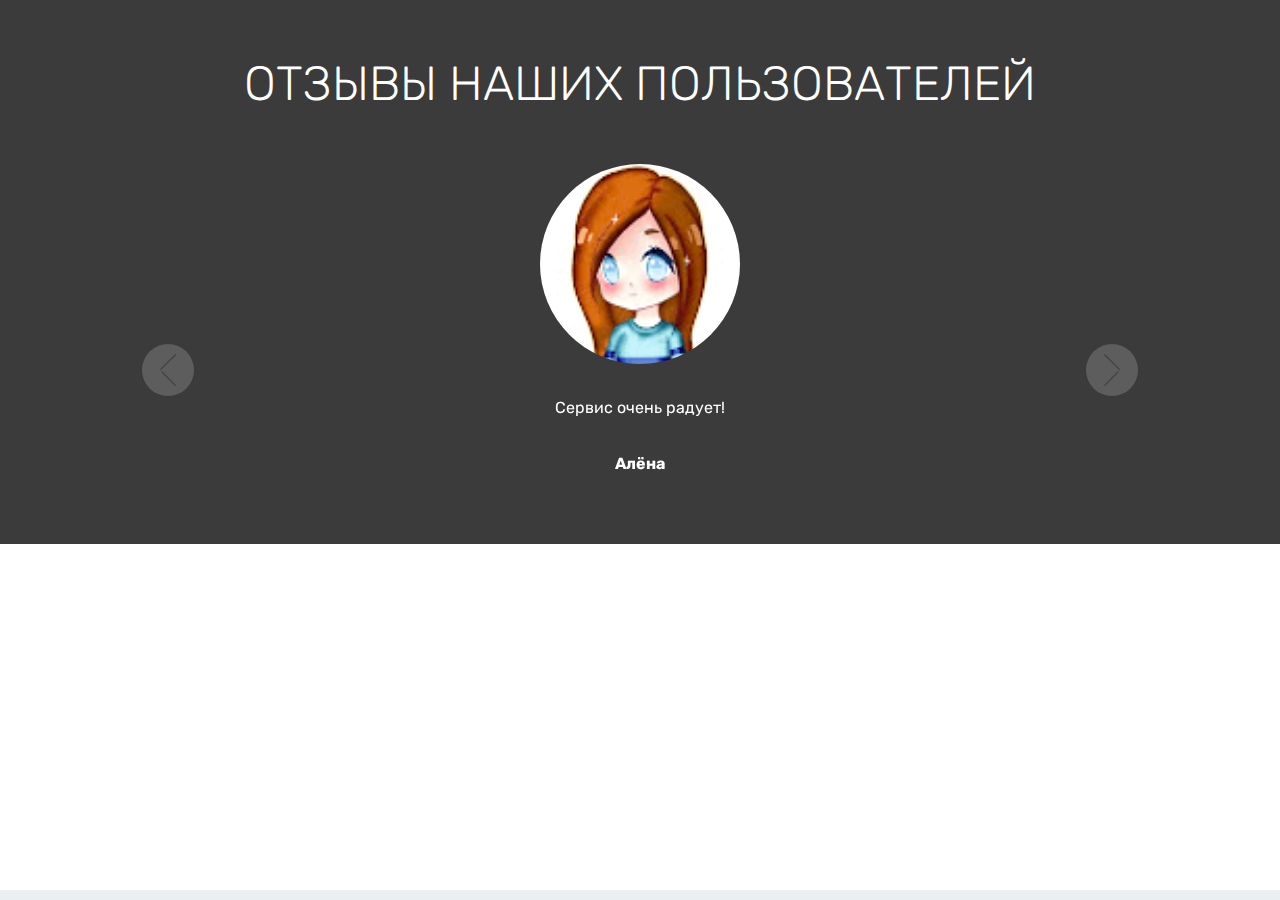
==== Отзывы.html @ a980a4d6 "create github pages" ====
<!DOCTYPE html>
<html  >
<head>
  <!-- Site made with Mobirise Website Builder v4.12.3, https://mobirise.com -->
  <meta charset="UTF-8">
  <meta http-equiv="X-UA-Compatible" content="IE=edge">
  <meta name="generator" content="Mobirise v4.12.3, mobirise.com">
  <meta name="viewport" content="width=device-width, initial-scale=1, minimum-scale=1">
  <link rel="shortcut icon" href="assets/images/icon-128x128.png" type="image/x-icon">
  <meta name="description" content="Отзывы пользоателей">
  
  
  <title>Отзывы</title>
  <link rel="stylesheet" href="assets/web/assets/mobirise-icons/mobirise-icons.css">
  <link rel="stylesheet" href="assets/bootstrap/css/bootstrap.min.css">
  <link rel="stylesheet" href="assets/bootstrap/css/bootstrap-grid.min.css">
  <link rel="stylesheet" href="assets/bootstrap/css/bootstrap-reboot.min.css">
  <link rel="stylesheet" href="assets/tether/tether.min.css">
  <link rel="stylesheet" href="assets/theme/css/style.css">
  <link rel="preload" as="style" href="assets/mobirise/css/mbr-additional.css"><link rel="stylesheet" href="assets/mobirise/css/mbr-additional.css" type="text/css">
  
  
  
</head>
<body>
  <section class="carousel slide testimonials-slider cid-rTpeaMP4DJ" data-interval="false" id="testimonials-slider1-17">
    
    

    

    <div class="container text-center">
        <h2 class="pb-5 mbr-fonts-style display-2">
            ОТЗЫВЫ НАШИХ ПОЛЬЗОВАТЕЛЕЙ
        </h2>

        <div class="carousel slide" role="listbox" data-pause="true" data-keyboard="false" data-ride="false" data-interval="false">
            <div class="carousel-inner">
                
                
            <div class="carousel-item">
                    <div class="user col-md-8">
                        <div class="user_image">
                            <img src="assets/images/162c9bdcbf5909aceab1826a2063d6aa-96x96.png" alt="" title="">
                        </div>
                        <div class="user_text pb-3">
                            <p class="mbr-fonts-style display-7">
                                Сервис очень радует!
                            </p>
                        </div>
                        <div class="user_name mbr-bold pb-2 mbr-fonts-style display-7">Алёна</div>
                        <div class="user_desk mbr-light mbr-fonts-style display-7"></div>
                    </div>
                </div><div class="carousel-item">
                    <div class="user col-md-8">
                        <div class="user_image">
                            <img src="assets/images/938ab080d820fa6211b5e390324292cd-128x128.png" alt="" title="">
                        </div>
                        <div class="user_text pb-3">
                            <p class="mbr-fonts-style display-7">Ну нормально</p>
                        </div>
                        <div class="user_name mbr-bold pb-2 mbr-fonts-style display-7">Билл Санс</div>
                        <div class="user_desk mbr-light mbr-fonts-style display-7"></div>
                    </div>
                </div></div>

            <div class="carousel-controls">
                <a class="carousel-control-prev" role="button" data-slide="prev">
                  <span aria-hidden="true" class="mbri-arrow-prev mbr-iconfont"></span>
                  <span class="sr-only">Назад</span>
                </a>
                
                <a class="carousel-control-next" role="button" data-slide="next">
                  <span aria-hidden="true" class="mbri-arrow-next mbr-iconfont"></span>
                  <span class="sr-only">Вперед</span>
                </a>
            </div>
        </div>
    </div>
</section>


  <section class="engine"><a href="https://mobirise.info/a">online web builder</a></section><script src="assets/web/assets/jquery/jquery.min.js"></script>
  <script src="assets/popper/popper.min.js"></script>
  <script src="assets/bootstrap/js/bootstrap.min.js"></script>
  <script src="assets/web/assets/cookies-alert-plugin/cookies-alert-core.js"></script>
  <script src="assets/web/assets/cookies-alert-plugin/cookies-alert-script.js"></script>
  <script src="assets/tether/tether.min.js"></script>
  <script src="assets/smoothscroll/smooth-scroll.js"></script>
  <script src="assets/bootstrapcarouselswipe/bootstrap-carousel-swipe.js"></script>
  <script src="assets/mbr-testimonials-slider/mbr-testimonials-slider.js"></script>
  <script src="assets/theme/js/script.js"></script>
  
  
<input name="cookieData" type="hidden" data-cookie-customDialogSelector='null' data-cookie-colorText='#424a4d' data-cookie-colorBg='rgba(234, 239, 241, 0.99)' data-cookie-textButton='Принять' data-cookie-colorButton='' data-cookie-colorLink='#424a4d' data-cookie-underlineLink='true' data-cookie-text="Мы используем куки файлы. Вот политика конфедерации <a href='privacy.html'>cookie policy</a>.">
  </body>
</html>
---- assets/web/assets/mobirise-icons/mobirise-icons.css ----
@font-face {
  font-family: 'MobiriseIcons';
  src:  url('mobirise-icons.eot?spat4u');
  src:  url('mobirise-icons.eot?spat4u#iefix') format('embedded-opentype'),
    url('mobirise-icons.ttf?spat4u') format('truetype'),
    url('mobirise-icons.woff?spat4u') format('woff'),
    url('mobirise-icons.svg?spat4u#MobiriseIcons') format('svg');
  font-weight: normal;
  font-style: normal;
  font-display: swap;
}

[class^="mbri-"], [class*=" mbri-"] {
  /* use !important to prevent issues with browser extensions that change fonts */
  font-family: MobiriseIcons !important;
  speak: none;
  font-style: normal;
  font-weight: normal;
  font-variant: normal;
  text-transform: none;
  line-height: 1;

  /* Better Font Rendering =========== */
  -webkit-font-smoothing: antialiased;
  -moz-osx-font-smoothing: grayscale;
}

.mbri-add-submenu:before {
  content: "\e900";
}
.mbri-alert:before {
  content: "\e901";
}
.mbri-align-center:before {
  content: "\e902";
}
.mbri-align-justify:before {
  content: "\e903";
}
.mbri-align-left:before {
  content: "\e904";
}
.mbri-align-right:before {
  content: "\e905";
}
.mbri-android:before {
  content: "\e906";
}
.mbri-apple:before {
  content: "\e907";
}
.mbri-arrow-down:before {
  content: "\e908";
}
.mbri-arrow-next:before {
  content: "\e909";
}
.mbri-arrow-prev:before {
  content: "\e90a";
}
.mbri-arrow-up:before {
  content: "\e90b";
}
.mbri-bold:before {
  content: "\e90c";
}
.mbri-bookmark:before {
  content: "\e90d";
}
.mbri-bootstrap:before {
  content: "\e90e";
}
.mbri-briefcase:before {
  content: "\e90f";
}
.mbri-browse:before {
  content: "\e910";
}
.mbri-bulleted-list:before {
  content: "\e911";
}
.mbri-calendar:before {
  content: "\e912";
}
.mbri-camera:before {
  content: "\e913";
}
.mbri-cart-add:before {
  content: "\e914";
}
.mbri-cart-full:before {
  content: "\e915";
}
.mbri-cash:before {
  content: "\e916";
}
.mbri-change-style:before {
  content: "\e917";
}
.mbri-chat:before {
  content: "\e918";
}
.mbri-clock:before {
  content: "\e919";
}
.mbri-close:before {
  content: "\e91a";
}
.mbri-cloud:before {
  content: "\e91b";
}
.mbri-code:before {
  content: "\e91c";
}
.mbri-contact-form:before {
  content: "\e91d";
}
.mbri-credit-card:before {
  content: "\e91e";
}
.mbri-cursor-click:before {
  content: "\e91f";
}
.mbri-cust-feedback:before {
  content: "\e920";
}
.mbri-database:before {
  content: "\e921";
}
.mbri-delivery:before {
  content: "\e922";
}
.mbri-desktop:before {
  content: "\e923";
}
.mbri-devices:before {
  content: "\e924";
}
.mbri-down:before {
  content: "\e925";
}
.mbri-download:before {
  content: "\e989";
}
.mbri-drag-n-drop:before {
  content: "\e927";
}
.mbri-drag-n-drop2:before {
  content: "\e928";
}
.mbri-edit:before {
  content: "\e929";
}
.mbri-edit2:before {
  content: "\e92a";
}
.mbri-error:before {
  content: "\e92b";
}
.mbri-extension:before {
  content: "\e92c";
}
.mbri-features:before {
  content: "\e92d";
}
.mbri-file:before {
  content: "\e92e";
}
.mbri-flag:before {
  content: "\e92f";
}
.mbri-folder:before {
  content: "\e930";
}
.mbri-gift:before {
  content: "\e931";
}
.mbri-github:before {
  content: "\e932";
}
.mbri-globe:before {
  content: "\e933";
}
.mbri-globe-2:before {
  content: "\e934";
}
.mbri-growing-chart:before {
  content: "\e935";
}
.mbri-hearth:before {
  content: "\e936";
}
.mbri-help:before {
  content: "\e937";
}
.mbri-home:before {
  content: "\e938";
}
.mbri-hot-cup:before {
  content: "\e939";
}
.mbri-idea:before {
  content: "\e93a";
}
.mbri-image-gallery:before {
  content: "\e93b";
}
.mbri-image-slider:before {
  content: "\e93c";
}
.mbri-info:before {
  content: "\e93d";
}
.mbri-italic:before {
  content: "\e93e";
}
.mbri-key:before {
  content: "\e93f";
}
.mbri-laptop:before {
  content: "\e940";
}
.mbri-layers:before {
  content: "\e941";
}
.mbri-left-right:before {
  content: "\e942";
}
.mbri-left:before {
  content: "\e943";
}
.mbri-letter:before {
  content: "\e944";
}
.mbri-like:before {
  content: "\e945";
}
.mbri-link:before {
  content: "\e946";
}
.mbri-lock:before {
  content: "\e947";
}
.mbri-login:before {
  content: "\e948";
}
.mbri-logout:before {
  content: "\e949";
}
.mbri-magic-stick:before {
  content: "\e94a";
}
.mbri-map-pin:before {
  content: "\e94b";
}
.mbri-menu:before {
  content: "\e94c";
}
.mbri-mobile:before {
  content: "\e94d";
}
.mbri-mobile2:before {
  content: "\e94e";
}
.mbri-mobirise:before {
  content: "\e94f";
}
.mbri-more-horizontal:before {
  content: "\e950";
}
.mbri-more-vertical:before {
  content: "\e951";
}
.mbri-music:before {
  content: "\e952";
}
.mbri-new-file:before {
  content: "\e953";
}
.mbri-numbered-list:before {
  content: "\e954";
}
.mbri-opened-folder:before {
  content: "\e955";
}
.mbri-pages:before {
  content: "\e956";
}
.mbri-paper-plane:before {
  content: "\e957";
}
.mbri-paperclip:before {
  content: "\e958";
}
.mbri-photo:before {
  content: "\e959";
}
.mbri-photos:before {
  content: "\e95a";
}
.mbri-pin:before {
  content: "\e95b";
}
.mbri-play:before {
  content: "\e95c";
}
.mbri-plus:before {
  content: "\e95d";
}
.mbri-preview:before {
  content: "\e95e";
}
.mbri-print:before {
  content: "\e95f";
}
.mbri-protect:before {
  content: "\e960";
}
.mbri-question:before {
  content: "\e961";
}
.mbri-quote-left:before {
  content: "\e962";
}
.mbri-quote-right:before {
  content: "\e963";
}
.mbri-refresh:before {
  content: "\e964";
}
.mbri-responsive:before {
  content: "\e965";
}
.mbri-right:before {
  content: "\e966";
}
.mbri-rocket:before {
  content: "\e967";
}
.mbri-sad-face:before {
  content: "\e968";
}
.mbri-sale:before {
  content: "\e969";
}
.mbri-save:before {
  content: "\e96a";
}
.mbri-search:before {
  content: "\e96b";
}
.mbri-setting:before {
  content: "\e96c";
}
.mbri-setting2:before {
  content: "\e96d";
}
.mbri-setting3:before {
  content: "\e96e";
}
.mbri-share:before {
  content: "\e96f";
}
.mbri-shopping-bag:before {
  content: "\e970";
}
.mbri-shopping-basket:before {
  content: "\e971";
}
.mbri-shopping-cart:before {
  content: "\e972";
}
.mbri-sites:before {
  content: "\e973";
}
.mbri-smile-face:before {
  content: "\e974";
}
.mbri-speed:before {
  content: "\e975";
}
.mbri-star:before {
  content: "\e976";
}
.mbri-success:before {
  content: "\e977";
}
.mbri-sun:before {
  content: "\e978";
}
.mbri-sun2:before {
  content: "\e979";
}
.mbri-tablet:before {
  content: "\e97a";
}
.mbri-tablet-vertical:before {
  content: "\e97b";
}
.mbri-target:before {
  content: "\e97c";
}
.mbri-timer:before {
  content: "\e97d";
}
.mbri-to-ftp:before {
  content: "\e97e";
}
.mbri-to-local-drive:before {
  content: "\e97f";
}
.mbri-touch-swipe:before {
  content: "\e980";
}
.mbri-touch:before {
  content: "\e981";
}
.mbri-trash:before {
  content: "\e982";
}
.mbri-underline:before {
  content: "\e983";
}
.mbri-unlink:before {
  content: "\e984";
}
.mbri-unlock:before {
  content: "\e985";
}
.mbri-up-down:before {
  content: "\e986";
}
.mbri-up:before {
  content: "\e987";
}
.mbri-update:before {
  content: "\e988";
}
.mbri-upload:before {
 content: "\e926"; 
}
.mbri-user:before {
  content: "\e98a";
}
.mbri-user2:before {
  content: "\e98b";
}
.mbri-users:before {
  content: "\e98c";
}
.mbri-video:before {
  content: "\e98d";
}
.mbri-video-play:before {
  content: "\e98e";
}
.mbri-watch:before {
  content: "\e98f";
}
.mbri-website-theme:before {
  content: "\e990";
}
.mbri-wifi:before {
  content: "\e991";
}
.mbri-windows:before {
  content: "\e992";
}
.mbri-zoom-out:before {
  content: "\e993";
}
.mbri-redo:before {
  content: "\e994";
}
.mbri-undo:before {
  content: "\e995";
}
---- assets/theme/css/style.css ----
@charset "UTF-8";
/*!
 * Mobirise v4 theme (https://mobirise.com/)
 * Copyright 2017 Mobirise
 */
section {
  background-color: #eeeeee;
}

body {
  font-style: normal;
  line-height: 1.5;
}

section,
.container,
.container-fluid {
  position: relative;
  word-wrap: break-word;
}

a.mbr-iconfont:hover {
  text-decoration: none;
}

.article .lead p,
.article .lead ul,
.article .lead ol,
.article .lead pre,
.article .lead blockquote {
  margin-bottom: 0;
}

ul,
ol,
pre,
blockquote {
  margin-bottom: 2.3125rem;
}

pre {
  background: #f4f4f4;
  padding: 10px 24px;
  white-space: pre-wrap;
}

.inactive {
  -webkit-user-select: none;
  -moz-user-select: none;
  -ms-user-select: none;
  user-select: none;
  pointer-events: none;
  -webkit-user-drag: none;
  user-drag: none;
}

.mbr-section__comments .row {
  justify-content: center;
  -webkit-justify-content: center;
}

a {
  font-style: normal;
  font-weight: 400;
  cursor: pointer;
}
a, a:hover {
  text-decoration: none;
}

figure {
  margin-bottom: 0;
}

body {
  color: #232323;
}

h1,
h2,
h3,
h4,
h5,
h6,
.h1,
.h2,
.h3,
.h4,
.h5,
.h6,
.display-1,
.display-2,
.display-3,
.display-4 {
  line-height: 1;
  word-break: break-word;
  word-wrap: break-word;
}

.mbr-section-title {
  font-style: normal;
  line-height: 1.2;
}

.mbr-section-subtitle {
  line-height: 1.3;
}

.mbr-text {
  font-style: normal;
  line-height: 1.6;
}

b,
strong {
  font-weight: bold;
}

blockquote {
  padding: 10px 0 10px 20px;
  position: relative;
  border-left: 2px solid;
  border-color: #ff3366;
}

input:-webkit-autofill, input:-webkit-autofill:hover, input:-webkit-autofill:focus, input:-webkit-autofill:active {
  transition-delay: 9999s;
  transition-property: background-color, color;
}

textarea[type=hidden] {
  display: none;
}

body {
  position: relative;
}

section {
  background-position: 50% 50%;
  background-repeat: no-repeat;
  background-size: cover;
}
section .mbr-background-video,
section .mbr-background-video-preview {
  position: absolute;
  bottom: 0;
  left: 0;
  right: 0;
  top: 0;
}

.hidden {
  visibility: hidden;
}

.mbr-z-index20 {
  z-index: 20;
}

/*! Base colors */
.mbr-white {
  color: #ffffff;
}

.mbr-black {
  color: #000000;
}

.mbr-bg-white {
  background-color: #ffffff;
}

.mbr-bg-black {
  background-color: #000000;
}

/*! Text-aligns */
.align-left {
  text-align: left;
}

.align-center {
  text-align: center;
}

.align-right {
  text-align: right;
}

@media (max-width: 767px) {
  .align-left,
.align-center,
.align-right,
.mbr-section-btn,
.mbr-section-title {
    text-align: center;
  }
}
/*! Font-weight  */
.mbr-light {
  font-weight: 300;
}

.mbr-regular {
  font-weight: 400;
}

.mbr-semibold {
  font-weight: 500;
}

.mbr-bold {
  font-weight: 700;
}

/*! Media  */
.media-size-item {
  -webkit-flex: 1 1 auto;
  -moz-flex: 1 1 auto;
  -ms-flex: 1 1 auto;
  -o-flex: 1 1 auto;
  flex: 1 1 auto;
}

.media-content {
  -webkit-flex-basis: 100%;
  flex-basis: 100%;
}

.media-container-row {
  display: -ms-flexbox;
  display: -webkit-flex;
  display: flex;
  -webkit-flex-direction: row;
  -ms-flex-direction: row;
  flex-direction: row;
  -webkit-flex-wrap: wrap;
  -ms-flex-wrap: wrap;
  flex-wrap: wrap;
  -webkit-justify-content: center;
  -ms-flex-pack: center;
  justify-content: center;
  -webkit-align-content: center;
  -ms-flex-line-pack: center;
  align-content: center;
  -webkit-align-items: start;
  -ms-flex-align: start;
  align-items: start;
}
.media-container-row .media-size-item {
  width: 400px;
}

.media-container-column {
  display: -ms-flexbox;
  display: -webkit-flex;
  display: flex;
  -webkit-flex-direction: column;
  -ms-flex-direction: column;
  flex-direction: column;
  -webkit-flex-wrap: wrap;
  -ms-flex-wrap: wrap;
  flex-wrap: wrap;
  -webkit-justify-content: center;
  -ms-flex-pack: center;
  justify-content: center;
  -webkit-align-content: center;
  -ms-flex-line-pack: center;
  align-content: center;
  -webkit-align-items: stretch;
  -ms-flex-align: stretch;
  align-items: stretch;
}
.media-container-column > * {
  width: 100%;
}

@media (min-width: 992px) {
  .media-container-row {
    -webkit-flex-wrap: nowrap;
    -ms-flex-wrap: nowrap;
    flex-wrap: nowrap;
  }
}
figure {
  overflow: hidden;
}

figure[mbr-media-size] {
  transition: width 0.1s;
}

.mbr-figure img,
.mbr-figure iframe {
  display: block;
  width: 100%;
}

.card {
  background-color: transparent;
  border: none;
}

.card-box {
  width: 100%;
}

.card-img {
  text-align: center;
  flex-shrink: 0;
  -webkit-flex-shrink: 0;
}

.media {
  max-width: 100%;
  margin: 0 auto;
}

.mbr-figure {
  -ms-flex-item-align: center;
  -ms-grid-row-align: center;
  -webkit-align-self: center;
  align-self: center;
}

.media-container > div {
  max-width: 100%;
}

.mbr-figure img,
.card-img img {
  width: 100%;
}

@media (max-width: 991px) {
  .media-size-item {
    width: auto !important;
  }

  .media {
    width: auto;
  }

  .mbr-figure {
    width: 100% !important;
  }
}
/*! Buttons */
.btn {
  font-weight: 500;
  border-width: 2px;
  font-style: normal;
  letter-spacing: 1px;
  margin: 0.4rem 0.8rem;
  white-space: normal;
  -webkit-transition: all 0.3s ease-in-out;
  -moz-transition: all 0.3s ease-in-out;
  transition: all 0.3s ease-in-out;
  display: inline-flex;
  align-items: center;
  justify-content: center;
  word-break: break-word;
  -webkit-align-items: center;
  -webkit-justify-content: center;
  display: -webkit-inline-flex;
}

.btn-sm {
  font-weight: 500;
  letter-spacing: 1px;
  -webkit-transition: all 0.3s ease-in-out;
  -moz-transition: all 0.3s ease-in-out;
  transition: all 0.3s ease-in-out;
}

.btn-md {
  font-weight: 500;
  letter-spacing: 1px;
  margin: 0.4rem 0.8rem !important;
  -webkit-transition: all 0.3s ease-in-out;
  -moz-transition: all 0.3s ease-in-out;
  transition: all 0.3s ease-in-out;
}

.btn-lg {
  font-weight: 500;
  letter-spacing: 1px;
  margin: 0.4rem 0.8rem !important;
  -webkit-transition: all 0.3s ease-in-out;
  -moz-transition: all 0.3s ease-in-out;
  transition: all 0.3s ease-in-out;
}

.mbr-section-btn {
  margin-left: -0.25rem;
  margin-right: -0.25rem;
  font-size: 0;
}

nav .mbr-section-btn {
  margin-left: 0rem;
  margin-right: 0rem;
}

.btn-form {
  border-radius: 0;
}
.btn-form:hover {
  cursor: pointer;
}

/*! Btn icon margin */
.btn .mbr-iconfont,
.btn.btn-sm .mbr-iconfont {
  cursor: pointer;
  margin-right: 0.5rem;
}

.btn.btn-md .mbr-iconfont,
.btn.btn-md .mbr-iconfont {
  margin-right: 0.8rem;
}

.mbr-regular {
  font-weight: 400;
}

.mbr-semibold {
  font-weight: 500;
}

.mbr-bold {
  font-weight: 700;
}

[type=submit] {
  -webkit-appearance: none;
}

/*! Full-screen */
.mbr-fullscreen .mbr-overlay {
  min-height: 100vh;
}

.mbr-fullscreen {
  display: flex;
  display: -webkit-flex;
  display: -moz-flex;
  display: -ms-flex;
  display: -o-flex;
  align-items: center;
  -webkit-align-items: center;
  min-height: 100vh;
  padding-top: 3rem;
  padding-bottom: 3rem;
}

/*! Map */
.map {
  height: 25rem;
  position: relative;
}
.map iframe {
  width: 100%;
  height: 100%;
}

.mbr-overlay {
  background-color: #000;
  bottom: 0;
  left: 0;
  opacity: 0.5;
  position: absolute;
  right: 0;
  top: 0;
  z-index: 0;
  pointer-events: none;
}

/* Form */
blockquote {
  font-style: italic;
  padding: 10px 0 10px 20px;
  font-size: 1.09rem;
  position: relative;
  border-width: 3px;
}

.form-control {
  background-color: #f5f5f5;
  box-shadow: none;
  color: #565656;
  line-height: 1.43;
  min-height: 3.5em;
  padding: 1.07em 0.5em;
}
.form-control, .form-control:focus {
  border: 1px solid #e8e8e8;
}
.form-active .form-control:invalid {
  border-color: red;
}

.form-control-label {
  position: relative;
  cursor: pointer;
  margin-bottom: 0.357em;
  padding: 0;
}

.alert {
  color: #ffffff;
  border-radius: 0;
  border: 0;
  font-size: 0.875rem;
  line-height: 1.5;
  margin-bottom: 1.875rem;
  padding: 1.25rem;
  position: relative;
}
.alert.alert-form::after {
  background-color: inherit;
  bottom: -7px;
  content: "";
  display: block;
  height: 14px;
  left: 50%;
  margin-left: -7px;
  position: absolute;
  transform: rotate(45deg);
  width: 14px;
  -webkit-transform: rotate(45deg);
}

.form-asterisk {
  font-family: initial;
  position: absolute;
  top: -2px;
  font-weight: normal;
}

/*! Scroll to top arrow */
#scrollToTop a i:before {
  content: "";
  position: absolute;
  height: 40%;
  top: 25%;
  background: #fff;
  width: 2px;
  left: calc(50% - 1px);
}
#scrollToTop a i:after {
  content: "";
  position: absolute;
  display: block;
  border-top: 2px solid #fff;
  border-right: 2px solid #fff;
  width: 40%;
  height: 40%;
  left: 30%;
  bottom: 30%;
  transform: rotate(135deg);
  -webkit-transform: rotate(135deg);
}

.mbr-arrow-up {
  bottom: 25px;
  right: 90px;
  position: fixed;
  text-align: right;
  z-index: 5000;
  color: #ffffff;
  font-size: 32px;
  transform: rotate(180deg);
  -webkit-transform: rotate(180deg);
}

.mbr-arrow-up a {
  background: rgba(0, 0, 0, 0.2);
  border-radius: 3px;
  color: #fff;
  display: inline-block;
  height: 60px;
  width: 60px;
  outline-style: none !important;
  position: relative;
  text-decoration: none;
  transition: all 0.3s ease-in-out;
  cursor: pointer;
  text-align: center;
}
.mbr-arrow-up a:hover {
  background-color: rgba(0, 0, 0, 0.4);
}
.mbr-arrow-up a i {
  line-height: 60px;
}

.mbr-arrow-up-icon {
  display: block;
  color: #fff;
}

.mbr-arrow-up-icon::before {
  content: "›";
  display: inline-block;
  font-family: serif;
  font-size: 32px;
  line-height: 1;
  font-style: normal;
  position: relative;
  top: 6px;
  left: -4px;
  -webkit-transform: rotate(-90deg);
  transform: rotate(-90deg);
}

/*! Arrow Down */
.mbr-arrow {
  position: absolute;
  bottom: 45px;
  left: 50%;
  width: 60px;
  height: 60px;
  cursor: pointer;
  background-color: rgba(80, 80, 80, 0.5);
  border-radius: 50%;
  -webkit-transform: translateX(-50%);
  transform: translateX(-50%);
}
.mbr-arrow > a {
  display: inline-block;
  text-decoration: none;
  outline-style: none;
  -webkit-animation: arrowdown 1.7s ease-in-out infinite;
  animation: arrowdown 1.7s ease-in-out infinite;
}
.mbr-arrow > a > i {
  position: absolute;
  top: -2px;
  left: 15px;
  font-size: 2rem;
}

@keyframes arrowdown {
  0% {
    transform: translateY(0px);
    -webkit-transform: translateY(0px);
  }
  50% {
    transform: translateY(-5px);
    -webkit-transform: translateY(-5px);
  }
  100% {
    transform: translateY(0px);
    -webkit-transform: translateY(0px);
  }
}
@-webkit-keyframes arrowdown {
  0% {
    transform: translateY(0px);
    -webkit-transform: translateY(0px);
  }
  50% {
    transform: translateY(-5px);
    -webkit-transform: translateY(-5px);
  }
  100% {
    transform: translateY(0px);
    -webkit-transform: translateY(0px);
  }
}
@media (max-width: 500px) {
  .mbr-arrow-up {
    left: 50%;
    right: auto;
    transform: translateX(-50%) rotate(180deg);
    -webkit-transform: translateX(-50%) rotate(180deg);
  }
}
/*Gradients animation*/
@keyframes gradient-animation {
  from {
    background-position: 0% 100%;
    animation-timing-function: ease-in-out;
  }
  to {
    background-position: 100% 0%;
    animation-timing-function: ease-in-out;
  }
}
@-webkit-keyframes gradient-animation {
  from {
    background-position: 0% 100%;
    animation-timing-function: ease-in-out;
  }
  to {
    background-position: 100% 0%;
    animation-timing-function: ease-in-out;
  }
}
.bg-gradient {
  background-size: 200% 200%;
  animation: gradient-animation 5s infinite alternate;
  -webkit-animation: gradient-animation 5s infinite alternate;
}

.menu .navbar-brand {
  display: -webkit-flex;
}
.menu .navbar-brand span {
  display: flex;
  display: -webkit-flex;
}
.menu .navbar-brand .navbar-caption-wrap {
  display: -webkit-flex;
}
.menu .navbar-brand .navbar-logo img {
  display: -webkit-flex;
}
@media (min-width: 768px) and (max-width: 1023px) {
  .menu .navbar-toggleable-sm .navbar-nav {
    display: -webkit-box;
    display: -webkit-flex;
    display: -ms-flexbox;
  }
}
@media (max-width: 1023px) {
  .menu .navbar-collapse {
    max-height: 93.5vh;
  }
  .menu .navbar-collapse.show {
    overflow: auto;
  }
}
@media (min-width: 1024px) {
  .menu .navbar-nav.nav-dropdown {
    display: -webkit-flex;
  }
  .menu .navbar-toggleable-sm .navbar-collapse {
    display: -webkit-flex !important;
  }
  .menu .collapsed .navbar-collapse {
    max-height: 93.5vh;
  }
  .menu .collapsed .navbar-collapse.show {
    overflow: auto;
  }
}
@media (max-width: 767px) {
  .menu .navbar-collapse {
    max-height: 80vh;
  }
}

/* Others*/
.note-check a[data-value=Rubik] {
  font-style: normal;
}

.mbr-arrow a {
  color: #ffffff;
}

@media (max-width: 767px) {
  .mbr-arrow {
    display: none;
  }
}
.navbar {
  display: -webkit-flex;
  -webkit-flex-wrap: wrap;
  -webkit-align-items: center;
  -webkit-justify-content: space-between;
}

.navbar-collapse {
  -webkit-flex-basis: 100%;
  -webkit-flex-grow: 1;
  -webkit-align-items: center;
}

.nav-dropdown .link {
  padding: 0.667em 1.667em !important;
  margin: 0 !important;
}

.nav {
  display: -webkit-flex;
  -webkit-flex-wrap: wrap;
}

.row {
  display: -webkit-flex;
  -webkit-flex-wrap: wrap;
}

.justify-content-center {
  -webkit-justify-content: center;
}

.form-inline {
  display: -webkit-flex;
  -webkit-flex-flow: row wrap;
  -webkit-align-items: center;
}

.card-wrapper {
  -webkit-flex: 1;
}

.carousel-control {
  z-index: 10;
  display: -webkit-flex;
  -webkit-align-items: center;
  -webkit-justify-content: center;
}

.carousel-controls {
  display: -webkit-flex;
}

.media {
  display: -webkit-flex;
}

.form-group:focus {
  outline: none;
}

.jq-selectbox__select {
  padding: 1.07em 0.5em;
  position: absolute;
  top: 0;
  left: 0;
  width: 100%;
}

.jq-selectbox__dropdown {
  position: absolute;
  top: 100%;
  left: 0 !important;
  width: 100% !important;
}

.jq-selectbox__trigger-arrow {
  transform: translateY(-50%);
}

.jq-selectbox li {
  padding: 1.07em 0.5em;
}

input[type=range] {
  padding-left: 0 !important;
  padding-right: 0 !important;
}

.modal-dialog,
.modal-content {
  height: 100%;
}

.modal-dialog .carousel-inner {
  height: calc(100vh - 1.75rem);
}
@media (max-width: 575px) {
  .modal-dialog .carousel-inner {
    height: calc(100vh - 1rem);
  }
}

.carousel-item {
  text-align: center;
}

.carousel-item img {
  margin: auto;
}

.navbar-toggler {
  -webkit-align-self: flex-start;
  -ms-flex-item-align: start;
  align-self: flex-start;
  padding: 0.25rem 0.75rem;
  font-size: 1.25rem;
  line-height: 1;
  background: transparent;
  border: 1px solid transparent;
  -webkit-border-radius: 0.25rem;
  border-radius: 0.25rem;
}

.navbar-toggler:focus,
.navbar-toggler:hover {
  text-decoration: none;
}

.navbar-toggler-icon {
  display: inline-block;
  width: 1.5em;
  height: 1.5em;
  vertical-align: middle;
  content: "";
  background: no-repeat center center;
  -webkit-background-size: 100% 100%;
  -o-background-size: 100% 100%;
  background-size: 100% 100%;
}

.navbar-toggler-left {
  position: absolute;
  left: 1rem;
}

.navbar-toggler-right {
  position: absolute;
  right: 1rem;
}

@media (max-width: 575px) {
  .navbar-toggleable .navbar-nav .dropdown-menu {
    position: static;
    float: none;
  }

  .navbar-toggleable > .container {
    padding-right: 0;
    padding-left: 0;
  }
}
@media (min-width: 576px) {
  .navbar-toggleable {
    -webkit-box-orient: horizontal;
    -webkit-box-direction: normal;
    -webkit-flex-direction: row;
    -ms-flex-direction: row;
    flex-direction: row;
    -webkit-flex-wrap: nowrap;
    -ms-flex-wrap: nowrap;
    flex-wrap: nowrap;
    -webkit-box-align: center;
    -webkit-align-items: center;
    -ms-flex-align: center;
    align-items: center;
  }

  .navbar-toggleable .navbar-nav {
    -webkit-box-orient: horizontal;
    -webkit-box-direction: normal;
    -webkit-flex-direction: row;
    -ms-flex-direction: row;
    flex-direction: row;
  }

  .navbar-toggleable .navbar-nav .nav-link {
    padding-right: 0.5rem;
    padding-left: 0.5rem;
  }

  .navbar-toggleable > .container {
    display: -webkit-box;
    display: -webkit-flex;
    display: -ms-flexbox;
    display: flex;
    -webkit-flex-wrap: nowrap;
    -ms-flex-wrap: nowrap;
    flex-wrap: nowrap;
    -webkit-box-align: center;
    -webkit-align-items: center;
    -ms-flex-align: center;
    align-items: center;
  }

  .navbar-toggleable .navbar-collapse {
    display: -webkit-box !important;
    display: -webkit-flex !important;
    display: -ms-flexbox !important;
    display: flex !important;
    width: 100%;
  }

  .navbar-toggleable .navbar-toggler {
    display: none;
  }
}
@media (max-width: 767px) {
  .navbar-toggleable-sm .navbar-nav .dropdown-menu {
    position: static;
    float: none;
  }

  .navbar-toggleable-sm > .container {
    padding-right: 0;
    padding-left: 0;
  }
}
@media (min-width: 768px) {
  .navbar-toggleable-sm {
    -webkit-box-orient: horizontal;
    -webkit-box-direction: normal;
    -webkit-flex-direction: row;
    -ms-flex-direction: row;
    flex-direction: row;
    -webkit-flex-wrap: nowrap;
    -ms-flex-wrap: nowrap;
    flex-wrap: nowrap;
    -webkit-box-align: center;
    -webkit-align-items: center;
    -ms-flex-align: center;
    align-items: center;
  }

  .navbar-toggleable-sm .navbar-nav {
    -webkit-box-orient: horizontal;
    -webkit-box-direction: normal;
    -webkit-flex-direction: row;
    -ms-flex-direction: row;
    flex-direction: row;
  }

  .navbar-toggleable-sm .navbar-nav .nav-link {
    padding-right: 0.5rem;
    padding-left: 0.5rem;
  }

  .navbar-toggleable-sm > .container {
    display: -webkit-box;
    display: -webkit-flex;
    display: -ms-flexbox;
    display: flex;
    -webkit-flex-wrap: nowrap;
    -ms-flex-wrap: nowrap;
    flex-wrap: nowrap;
    -webkit-box-align: center;
    -webkit-align-items: center;
    -ms-flex-align: center;
    align-items: center;
  }

  .navbar-toggleable-sm .navbar-collapse {
    display: none;
    width: 100%;
  }

  .navbar-toggleable-sm .navbar-toggler {
    display: none;
  }
}
@media (max-width: 1023px) {
  .navbar-toggleable-md .navbar-nav .dropdown-menu {
    position: static;
    float: none;
  }

  .navbar-toggleable-md > .container {
    padding-right: 0;
    padding-left: 0;
  }
}
@media (min-width: 1024px) {
  .navbar-toggleable-md {
    -webkit-box-orient: horizontal;
    -webkit-box-direction: normal;
    -webkit-flex-direction: row;
    -ms-flex-direction: row;
    flex-direction: row;
    -webkit-flex-wrap: nowrap;
    -ms-flex-wrap: nowrap;
    flex-wrap: nowrap;
    -webkit-box-align: center;
    -webkit-align-items: center;
    -ms-flex-align: center;
    align-items: center;
  }

  .navbar-toggleable-md .navbar-nav {
    -webkit-box-orient: horizontal;
    -webkit-box-direction: normal;
    -webkit-flex-direction: row;
    -ms-flex-direction: row;
    flex-direction: row;
  }

  .navbar-toggleable-md .navbar-nav .nav-link {
    padding-right: 0.5rem;
    padding-left: 0.5rem;
  }

  .navbar-toggleable-md > .container {
    display: -webkit-box;
    display: -webkit-flex;
    display: -ms-flexbox;
    display: flex;
    -webkit-flex-wrap: nowrap;
    -ms-flex-wrap: nowrap;
    flex-wrap: nowrap;
    -webkit-box-align: center;
    -webkit-align-items: center;
    -ms-flex-align: center;
    align-items: center;
  }

  .navbar-toggleable-md .navbar-collapse {
    display: -webkit-box !important;
    display: -webkit-flex !important;
    display: -ms-flexbox !important;
    display: flex !important;
    width: 100%;
  }

  .navbar-toggleable-md .navbar-toggler {
    display: none;
  }
}
@media (max-width: 1199px) {
  .navbar-toggleable-lg .navbar-nav .dropdown-menu {
    position: static;
    float: none;
  }

  .navbar-toggleable-lg > .container {
    padding-right: 0;
    padding-left: 0;
  }
}
@media (min-width: 1200px) {
  .navbar-toggleable-lg {
    -webkit-box-orient: horizontal;
    -webkit-box-direction: normal;
    -webkit-flex-direction: row;
    -ms-flex-direction: row;
    flex-direction: row;
    -webkit-flex-wrap: nowrap;
    -ms-flex-wrap: nowrap;
    flex-wrap: nowrap;
    -webkit-box-align: center;
    -webkit-align-items: center;
    -ms-flex-align: center;
    align-items: center;
  }

  .navbar-toggleable-lg .navbar-nav {
    -webkit-box-orient: horizontal;
    -webkit-box-direction: normal;
    -webkit-flex-direction: row;
    -ms-flex-direction: row;
    flex-direction: row;
  }

  .navbar-toggleable-lg .navbar-nav .nav-link {
    padding-right: 0.5rem;
    padding-left: 0.5rem;
  }

  .navbar-toggleable-lg > .container {
    display: -webkit-box;
    display: -webkit-flex;
    display: -ms-flexbox;
    display: flex;
    -webkit-flex-wrap: nowrap;
    -ms-flex-wrap: nowrap;
    flex-wrap: nowrap;
    -webkit-box-align: center;
    -webkit-align-items: center;
    -ms-flex-align: center;
    align-items: center;
  }

  .navbar-toggleable-lg .navbar-collapse {
    display: -webkit-box !important;
    display: -webkit-flex !important;
    display: -ms-flexbox !important;
    display: flex !important;
    width: 100%;
  }

  .navbar-toggleable-lg .navbar-toggler {
    display: none;
  }
}
.navbar-toggleable-xl {
  -webkit-box-orient: horizontal;
  -webkit-box-direction: normal;
  -webkit-flex-direction: row;
  -ms-flex-direction: row;
  flex-direction: row;
  -webkit-flex-wrap: nowrap;
  -ms-flex-wrap: nowrap;
  flex-wrap: nowrap;
  -webkit-box-align: center;
  -webkit-align-items: center;
  -ms-flex-align: center;
  align-items: center;
}

.navbar-toggleable-xl .navbar-nav .dropdown-menu {
  position: static;
  float: none;
}

.navbar-toggleable-xl > .container {
  padding-right: 0;
  padding-left: 0;
}

.navbar-toggleable-xl .navbar-nav {
  -webkit-box-orient: horizontal;
  -webkit-box-direction: normal;
  -webkit-flex-direction: row;
  -ms-flex-direction: row;
  flex-direction: row;
}

.navbar-toggleable-xl .navbar-nav .nav-link {
  padding-right: 0.5rem;
  padding-left: 0.5rem;
}

.navbar-toggleable-xl > .container {
  display: -webkit-box;
  display: -webkit-flex;
  display: -ms-flexbox;
  display: flex;
  -webkit-flex-wrap: nowrap;
  -ms-flex-wrap: nowrap;
  flex-wrap: nowrap;
  -webkit-box-align: center;
  -webkit-align-items: center;
  -ms-flex-align: center;
  align-items: center;
}

.navbar-toggleable-xl .navbar-collapse {
  display: -webkit-box !important;
  display: -webkit-flex !important;
  display: -ms-flexbox !important;
  display: flex !important;
  width: 100%;
}

.navbar-toggleable-xl .navbar-toggler {
  display: none;
}

.card-img {
  width: auto;
}

.menu .navbar.collapsed:not(.beta-menu) {
  flex-direction: column;
  -webkit-flex-direction: column;
}

.carousel-item.active,
.carousel-item-next,
.carousel-item-prev {
  display: -webkit-box;
  display: -webkit-flex;
  display: -ms-flexbox;
  display: flex;
}

.note-air-layout .dropup .dropdown-menu,
.note-air-layout .navbar-fixed-bottom .dropdown .dropdown-menu {
  bottom: initial !important;
}

html,
body {
  height: auto;
  min-height: 100vh;
}

.dropup .dropdown-toggle::after {
  display: none;
}.engine {
	position: absolute;
	text-indent: -2400px;
	text-align: center;
	padding: 0;
	top: 0;
	left: -2400px;
}
---- assets/mobirise/css/mbr-additional.css ----
@import url(https://fonts.googleapis.com/css?family=Rubik:300,300i,400,400i,500,500i,700,700i,900,900i&display=swap);





body {
  font-family: Rubik;
}
.display-1 {
  font-family: 'Rubik', sans-serif;
  font-size: 4.25rem;
  font-display: swap;
}
.display-1 > .mbr-iconfont {
  font-size: 6.8rem;
}
.display-2 {
  font-family: 'Rubik', sans-serif;
  font-size: 3rem;
  font-display: swap;
}
.display-2 > .mbr-iconfont {
  font-size: 4.8rem;
}
.display-4 {
  font-family: 'Rubik', sans-serif;
  font-size: 1rem;
  font-display: swap;
}
.display-4 > .mbr-iconfont {
  font-size: 1.6rem;
}
.display-5 {
  font-family: 'Rubik', sans-serif;
  font-size: 1.5rem;
  font-display: swap;
}
.display-5 > .mbr-iconfont {
  font-size: 2.4rem;
}
.display-7 {
  font-family: 'Rubik', sans-serif;
  font-size: 1rem;
  font-display: swap;
}
.display-7 > .mbr-iconfont {
  font-size: 1.6rem;
}
/* ---- Fluid typography for mobile devices ---- */
/* 1.4 - font scale ratio ( bootstrap == 1.42857 ) */
/* 100vw - current viewport width */
/* (48 - 20)  48 == 48rem == 768px, 20 == 20rem == 320px(minimal supported viewport) */
/* 0.65 - min scale variable, may vary */
@media (max-width: 768px) {
  .display-1 {
    font-size: 3.4rem;
    font-size: calc( 2.1374999999999997rem + (4.25 - 2.1374999999999997) * ((100vw - 20rem) / (48 - 20)));
    line-height: calc( 1.4 * (2.1374999999999997rem + (4.25 - 2.1374999999999997) * ((100vw - 20rem) / (48 - 20))));
  }
  .display-2 {
    font-size: 2.4rem;
    font-size: calc( 1.7rem + (3 - 1.7) * ((100vw - 20rem) / (48 - 20)));
    line-height: calc( 1.4 * (1.7rem + (3 - 1.7) * ((100vw - 20rem) / (48 - 20))));
  }
  .display-4 {
    font-size: 0.8rem;
    font-size: calc( 1rem + (1 - 1) * ((100vw - 20rem) / (48 - 20)));
    line-height: calc( 1.4 * (1rem + (1 - 1) * ((100vw - 20rem) / (48 - 20))));
  }
  .display-5 {
    font-size: 1.2rem;
    font-size: calc( 1.175rem + (1.5 - 1.175) * ((100vw - 20rem) / (48 - 20)));
    line-height: calc( 1.4 * (1.175rem + (1.5 - 1.175) * ((100vw - 20rem) / (48 - 20))));
  }
}
/* Buttons */
.btn {
  padding: 1rem 3rem;
  border-radius: 3px;
}
.btn-sm {
  padding: 0.6rem 1.5rem;
  border-radius: 3px;
}
.btn-md {
  padding: 1rem 3rem;
  border-radius: 3px;
}
.btn-lg {
  padding: 1.2rem 3.2rem;
  border-radius: 3px;
}
.bg-primary {
  background-color: #149dcc !important;
}
.bg-success {
  background-color: #f7ed4a !important;
}
.bg-info {
  background-color: #82786e !important;
}
.bg-warning {
  background-color: #879a9f !important;
}
.bg-danger {
  background-color: #b1a374 !important;
}
.btn-primary,
.btn-primary:active {
  background-color: #149dcc !important;
  border-color: #149dcc !important;
  color: #ffffff !important;
}
.btn-primary:hover,
.btn-primary:focus,
.btn-primary.focus,
.btn-primary.active {
  color: #ffffff !important;
  background-color: #0d6786 !important;
  border-color: #0d6786 !important;
}
.btn-primary.disabled,
.btn-primary:disabled {
  color: #ffffff !important;
  background-color: #0d6786 !important;
  border-color: #0d6786 !important;
}
.btn-secondary,
.btn-secondary:active {
  background-color: #ff3366 !important;
  border-color: #ff3366 !important;
  color: #ffffff !important;
}
.btn-secondary:hover,
.btn-secondary:focus,
.btn-secondary.focus,
.btn-secondary.active {
  color: #ffffff !important;
  background-color: #e50039 !important;
  border-color: #e50039 !important;
}
.btn-secondary.disabled,
.btn-secondary:disabled {
  color: #ffffff !important;
  background-color: #e50039 !important;
  border-color: #e50039 !important;
}
.btn-info,
.btn-info:active {
  background-color: #82786e !important;
  border-color: #82786e !important;
  color: #ffffff !important;
}
.btn-info:hover,
.btn-info:focus,
.btn-info.focus,
.btn-info.active {
  color: #ffffff !important;
  background-color: #59524b !important;
  border-color: #59524b !important;
}
.btn-info.disabled,
.btn-info:disabled {
  color: #ffffff !important;
  background-color: #59524b !important;
  border-color: #59524b !important;
}
.btn-success,
.btn-success:active {
  background-color: #f7ed4a !important;
  border-color: #f7ed4a !important;
  color: #3f3c03 !important;
}
.btn-success:hover,
.btn-success:focus,
.btn-success.focus,
.btn-success.active {
  color: #3f3c03 !important;
  background-color: #eadd0a !important;
  border-color: #eadd0a !important;
}
.btn-success.disabled,
.btn-success:disabled {
  color: #3f3c03 !important;
  background-color: #eadd0a !important;
  border-color: #eadd0a !important;
}
.btn-warning,
.btn-warning:active {
  background-color: #879a9f !important;
  border-color: #879a9f !important;
  color: #ffffff !important;
}
.btn-warning:hover,
.btn-warning:focus,
.btn-warning.focus,
.btn-warning.active {
  color: #ffffff !important;
  background-color: #617479 !important;
  border-color: #617479 !important;
}
.btn-warning.disabled,
.btn-warning:disabled {
  color: #ffffff !important;
  background-color: #617479 !important;
  border-color: #617479 !important;
}
.btn-danger,
.btn-danger:active {
  background-color: #b1a374 !important;
  border-color: #b1a374 !important;
  color: #ffffff !important;
}
.btn-danger:hover,
.btn-danger:focus,
.btn-danger.focus,
.btn-danger.active {
  color: #ffffff !important;
  background-color: #8b7d4e !important;
  border-color: #8b7d4e !important;
}
.btn-danger.disabled,
.btn-danger:disabled {
  color: #ffffff !important;
  background-color: #8b7d4e !important;
  border-color: #8b7d4e !important;
}
.btn-white {
  color: #333333 !important;
}
.btn-white,
.btn-white:active {
  background-color: #ffffff !important;
  border-color: #ffffff !important;
  color: #808080 !important;
}
.btn-white:hover,
.btn-white:focus,
.btn-white.focus,
.btn-white.active {
  color: #808080 !important;
  background-color: #d9d9d9 !important;
  border-color: #d9d9d9 !important;
}
.btn-white.disabled,
.btn-white:disabled {
  color: #808080 !important;
  background-color: #d9d9d9 !important;
  border-color: #d9d9d9 !important;
}
.btn-black,
.btn-black:active {
  background-color: #333333 !important;
  border-color: #333333 !important;
  color: #ffffff !important;
}
.btn-black:hover,
.btn-black:focus,
.btn-black.focus,
.btn-black.active {
  color: #ffffff !important;
  background-color: #0d0d0d !important;
  border-color: #0d0d0d !important;
}
.btn-black.disabled,
.btn-black:disabled {
  color: #ffffff !important;
  background-color: #0d0d0d !important;
  border-color: #0d0d0d !important;
}
.btn-primary-outline,
.btn-primary-outline:active {
  background: none;
  border-color: #0b566f;
  color: #0b566f;
}
.btn-primary-outline:hover,
.btn-primary-outline:focus,
.btn-primary-outline.focus,
.btn-primary-outline.active {
  color: #ffffff;
  background-color: #149dcc;
  border-color: #149dcc;
}
.btn-primary-outline.disabled,
.btn-primary-outline:disabled {
  color: #ffffff !important;
  background-color: #149dcc !important;
  border-color: #149dcc !important;
}
.btn-secondary-outline,
.btn-secondary-outline:active {
  background: none;
  border-color: #cc0033;
  color: #cc0033;
}
.btn-secondary-outline:hover,
.btn-secondary-outline:focus,
.btn-secondary-outline.focus,
.btn-secondary-outline.active {
  color: #ffffff;
  background-color: #ff3366;
  border-color: #ff3366;
}
.btn-secondary-outline.disabled,
.btn-secondary-outline:disabled {
  color: #ffffff !important;
  background-color: #ff3366 !important;
  border-color: #ff3366 !important;
}
.btn-info-outline,
.btn-info-outline:active {
  background: none;
  border-color: #4b453f;
  color: #4b453f;
}
.btn-info-outline:hover,
.btn-info-outline:focus,
.btn-info-outline.focus,
.btn-info-outline.active {
  color: #ffffff;
  background-color: #82786e;
  border-color: #82786e;
}
.btn-info-outline.disabled,
.btn-info-outline:disabled {
  color: #ffffff !important;
  background-color: #82786e !important;
  border-color: #82786e !important;
}
.btn-success-outline,
.btn-success-outline:active {
  background: none;
  border-color: #d2c609;
  color: #d2c609;
}
.btn-success-outline:hover,
.btn-success-outline:focus,
.btn-success-outline.focus,
.btn-success-outline.active {
  color: #3f3c03;
  background-color: #f7ed4a;
  border-color: #f7ed4a;
}
.btn-success-outline.disabled,
.btn-success-outline:disabled {
  color: #3f3c03 !important;
  background-color: #f7ed4a !important;
  border-color: #f7ed4a !important;
}
.btn-warning-outline,
.btn-warning-outline:active {
  background: none;
  border-color: #55666b;
  color: #55666b;
}
.btn-warning-outline:hover,
.btn-warning-outline:focus,
.btn-warning-outline.focus,
.btn-warning-outline.active {
  color: #ffffff;
  background-color: #879a9f;
  border-color: #879a9f;
}
.btn-warning-outline.disabled,
.btn-warning-outline:disabled {
  color: #ffffff !important;
  background-color: #879a9f !important;
  border-color: #879a9f !important;
}
.btn-danger-outline,
.btn-danger-outline:active {
  background: none;
  border-color: #7a6e45;
  color: #7a6e45;
}
.btn-danger-outline:hover,
.btn-danger-outline:focus,
.btn-danger-outline.focus,
.btn-danger-outline.active {
  color: #ffffff;
  background-color: #b1a374;
  border-color: #b1a374;
}
.btn-danger-outline.disabled,
.btn-danger-outline:disabled {
  color: #ffffff !important;
  background-color: #b1a374 !important;
  border-color: #b1a374 !important;
}
.btn-black-outline,
.btn-black-outline:active {
  background: none;
  border-color: #000000;
  color: #000000;
}
.btn-black-outline:hover,
.btn-black-outline:focus,
.btn-black-outline.focus,
.btn-black-outline.active {
  color: #ffffff;
  background-color: #333333;
  border-color: #333333;
}
.btn-black-outline.disabled,
.btn-black-outline:disabled {
  color: #ffffff !important;
  background-color: #333333 !important;
  border-color: #333333 !important;
}
.btn-white-outline,
.btn-white-outline:active,
.btn-white-outline.active {
  background: none;
  border-color: #ffffff;
  color: #ffffff;
}
.btn-white-outline:hover,
.btn-white-outline:focus,
.btn-white-outline.focus {
  color: #333333;
  background-color: #ffffff;
  border-color: #ffffff;
}
.text-primary {
  color: #149dcc !important;
}
.text-secondary {
  color: #ff3366 !important;
}
.text-success {
  color: #f7ed4a !important;
}
.text-info {
  color: #82786e !important;
}
.text-warning {
  color: #879a9f !important;
}
.text-danger {
  color: #b1a374 !important;
}
.text-white {
  color: #ffffff !important;
}
.text-black {
  color: #000000 !important;
}
a.text-primary:hover,
a.text-primary:focus {
  color: #0b566f !important;
}
a.text-secondary:hover,
a.text-secondary:focus {
  color: #cc0033 !important;
}
a.text-success:hover,
a.text-success:focus {
  color: #d2c609 !important;
}
a.text-info:hover,
a.text-info:focus {
  color: #4b453f !important;
}
a.text-warning:hover,
a.text-warning:focus {
  color: #55666b !important;
}
a.text-danger:hover,
a.text-danger:focus {
  color: #7a6e45 !important;
}
a.text-white:hover,
a.text-white:focus {
  color: #b3b3b3 !important;
}
a.text-black:hover,
a.text-black:focus {
  color: #4d4d4d !important;
}
.alert-success {
  background-color: #70c770;
}
.alert-info {
  background-color: #82786e;
}
.alert-warning {
  background-color: #879a9f;
}
.alert-danger {
  background-color: #b1a374;
}
.mbr-section-btn a.btn:not(.btn-form) {
  border-radius: 100px;
}
.mbr-section-btn a.btn:not(.btn-form):hover,
.mbr-section-btn a.btn:not(.btn-form):focus {
  box-shadow: none !important;
}
.mbr-section-btn a.btn:not(.btn-form):hover,
.mbr-section-btn a.btn:not(.btn-form):focus {
  box-shadow: 0 10px 40px 0 rgba(0, 0, 0, 0.2) !important;
  -webkit-box-shadow: 0 10px 40px 0 rgba(0, 0, 0, 0.2) !important;
}
.mbr-gallery-filter li a {
  border-radius: 100px !important;
}
.mbr-gallery-filter li.active .btn {
  background-color: #149dcc;
  border-color: #149dcc;
  color: #ffffff;
}
.mbr-gallery-filter li.active .btn:focus {
  box-shadow: none;
}
.nav-tabs .nav-link {
  border-radius: 100px !important;
}
a,
a:hover {
  color: #149dcc;
}
.mbr-plan-header.bg-primary .mbr-plan-subtitle,
.mbr-plan-header.bg-primary .mbr-plan-price-desc {
  color: #b4e6f8;
}
.mbr-plan-header.bg-success .mbr-plan-subtitle,
.mbr-plan-header.bg-success .mbr-plan-price-desc {
  color: #ffffff;
}
.mbr-plan-header.bg-info .mbr-plan-subtitle,
.mbr-plan-header.bg-info .mbr-plan-price-desc {
  color: #beb8b2;
}
.mbr-plan-header.bg-warning .mbr-plan-subtitle,
.mbr-plan-header.bg-warning .mbr-plan-price-desc {
  color: #ced6d8;
}
.mbr-plan-header.bg-danger .mbr-plan-subtitle,
.mbr-plan-header.bg-danger .mbr-plan-price-desc {
  color: #dfd9c6;
}
/* Scroll to top button*/
.scrollToTop_wraper {
  display: none;
}
.form-control {
  font-family: 'Rubik', sans-serif;
  font-size: 1rem;
  font-display: swap;
}
.form-control > .mbr-iconfont {
  font-size: 1.6rem;
}
blockquote {
  border-color: #149dcc;
}
/* Forms */
.mbr-form .btn {
  margin: .4rem 0;
}
.mbr-form .input-group-btn a.btn {
  border-radius: 100px !important;
}
.mbr-form .input-group-btn a.btn:hover {
  box-shadow: 0 10px 40px 0 rgba(0, 0, 0, 0.2);
}
.mbr-form .input-group-btn button[type="submit"] {
  border-radius: 100px !important;
  padding: 1rem 3rem;
}
.mbr-form .input-group-btn button[type="submit"]:hover {
  box-shadow: 0 10px 40px 0 rgba(0, 0, 0, 0.2);
}
.form2 .form-control {
  border-top-left-radius: 100px;
  border-bottom-left-radius: 100px;
}
.form2 .input-group-btn a.btn {
  border-top-left-radius: 0 !important;
  border-bottom-left-radius: 0 !important;
}
.form2 .input-group-btn button[type="submit"] {
  border-top-left-radius: 0 !important;
  border-bottom-left-radius: 0 !important;
}
.form3 input[type="email"] {
  border-radius: 100px !important;
}
@media (max-width: 349px) {
  .form2 input[type="email"] {
    border-radius: 100px !important;
  }
  .form2 .input-group-btn a.btn {
    border-radius: 100px !important;
  }
  .form2 .input-group-btn button[type="submit"] {
    border-radius: 100px !important;
  }
}
@media (max-width: 767px) {
  .btn {
    font-size: .75rem !important;
  }
  .btn .mbr-iconfont {
    font-size: 1rem !important;
  }
}
/* Footer */
.mbr-footer-content li::before,
.mbr-footer .mbr-contacts li::before {
  background: #149dcc;
}
.mbr-footer-content li a:hover,
.mbr-footer .mbr-contacts li a:hover {
  color: #149dcc;
}
.footer3 input[type="email"],
.footer4 input[type="email"] {
  border-radius: 100px !important;
}
.footer3 .input-group-btn a.btn,
.footer4 .input-group-btn a.btn {
  border-radius: 100px !important;
}
.footer3 .input-group-btn button[type="submit"],
.footer4 .input-group-btn button[type="submit"] {
  border-radius: 100px !important;
}
/* Headers*/
.header13 .form-inline input[type="email"],
.header14 .form-inline input[type="email"] {
  border-radius: 100px;
}
.header13 .form-inline input[type="text"],
.header14 .form-inline input[type="text"] {
  border-radius: 100px;
}
.header13 .form-inline input[type="tel"],
.header14 .form-inline input[type="tel"] {
  border-radius: 100px;
}
.header13 .form-inline a.btn,
.header14 .form-inline a.btn {
  border-radius: 100px;
}
.header13 .form-inline button,
.header14 .form-inline button {
  border-radius: 100px !important;
}
@media screen and (-ms-high-contrast: active), (-ms-high-contrast: none) {
  .card-wrapper {
    flex: auto !important;
  }
}
.jq-selectbox li:hover,
.jq-selectbox li.selected {
  background-color: #149dcc;
  color: #ffffff;
}
.jq-selectbox .jq-selectbox__trigger-arrow,
.jq-number__spin.minus:after,
.jq-number__spin.plus:after {
  transition: 0.4s;
  border-top-color: currentColor;
  border-bottom-color: currentColor;
}
.jq-selectbox:hover .jq-selectbox__trigger-arrow,
.jq-number__spin.minus:hover:after,
.jq-number__spin.plus:hover:after {
  border-top-color: #149dcc;
  border-bottom-color: #149dcc;
}
.xdsoft_datetimepicker .xdsoft_calendar td.xdsoft_default,
.xdsoft_datetimepicker .xdsoft_calendar td.xdsoft_current,
.xdsoft_datetimepicker .xdsoft_timepicker .xdsoft_time_box > div > div.xdsoft_current {
  color: #ffffff !important;
  background-color: #149dcc !important;
  box-shadow: none !important;
}
.xdsoft_datetimepicker .xdsoft_calendar td:hover,
.xdsoft_datetimepicker .xdsoft_timepicker .xdsoft_time_box > div > div:hover {
  color: #ffffff !important;
  background: #ff3366 !important;
  box-shadow: none !important;
}
.lazy-bg {
  background-image: none !important;
}
.lazy-placeholder:not(section),
.lazy-none {
  display: block;
  position: relative;
  padding-bottom: 56.25%;
}
iframe.lazy-placeholder,
.lazy-placeholder:after {
  content: '';
  position: absolute;
  width: 100px;
  height: 100px;
  background: transparent no-repeat center;
  background-size: contain;
  top: 50%;
  left: 50%;
  transform: translateX(-50%) translateY(-50%);
  background-image: url("data:image/svg+xml;charset=UTF-8,%3csvg width='32' height='32' viewBox='0 0 64 64' xmlns='http://www.w3.org/2000/svg' stroke='%23149dcc' %3e%3cg fill='none' fill-rule='evenodd'%3e%3cg transform='translate(16 16)' stroke-width='2'%3e%3ccircle stroke-opacity='.5' cx='16' cy='16' r='16'/%3e%3cpath d='M32 16c0-9.94-8.06-16-16-16'%3e%3canimateTransform attributeName='transform' type='rotate' from='0 16 16' to='360 16 16' dur='1s' repeatCount='indefinite'/%3e%3c/path%3e%3c/g%3e%3c/g%3e%3c/svg%3e");
}
section.lazy-placeholder:after {
  opacity: 0.3;
}
.cid-rTpeaMP4DJ {
  padding-top: 60px;
  padding-bottom: 60px;
  background-color: #3b3b3b;
}
.cid-rTpeaMP4DJ .carousel-item {
  justify-content: center;
  -webkit-justify-content: center;
}
.cid-rTpeaMP4DJ .carousel-item.active,
.cid-rTpeaMP4DJ .carousel-item-next,
.cid-rTpeaMP4DJ .carousel-item-prev {
  display: flex;
}
.cid-rTpeaMP4DJ .carousel-controls a {
  transition: opacity .5s;
  font-size: 2rem;
}
.cid-rTpeaMP4DJ .carousel-controls a span {
  position: absolute;
  top: 180px;
  padding: 10px;
  border-radius: 50%;
  color: #585858;
  background: #c8c6c6;
  opacity: .5;
}
.cid-rTpeaMP4DJ .carousel-controls a:hover span {
  opacity: 1;
}
.cid-rTpeaMP4DJ .user_image {
  width: 200px;
  height: 200px;
  margin-bottom: 1.6rem;
  overflow: hidden;
  border-radius: 50%;
  margin: 0 auto 2rem auto;
}
.cid-rTpeaMP4DJ .user_image img {
  width: 100%;
  min-width: 100%;
  min-height: 100%;
}
@media (max-width: 230px) {
  .cid-rTpeaMP4DJ .user_image {
    width: 100%;
    height: auto;
  }
}
.cid-rTpeaMP4DJ .user_text {
  color: #ffffff;
}
.cid-rTpeaMP4DJ .user_name {
  color: #ffffff;
}
.cid-rTpeaMP4DJ H2 {
  color: #ffffff;
}
.cid-rTjHKndqJS {
  padding-top: 90px;
  padding-bottom: 90px;
  background-image: url("../../../assets/images/background4.jpg");
}
.cid-rToAbCWeJ8 {
  padding-top: 90px;
  padding-bottom: 90px;
  background-color: #ffffff;
}
.cid-rToAbCWeJ8 .title {
  margin-bottom: 2rem;
}
.cid-rToAbCWeJ8 .mbr-section-subtitle {
  color: #767676;
}
.cid-rToAbCWeJ8 a:not([href]):not([tabindex]) {
  color: #fff;
  border-radius: 3px;
}
.cid-rToAbCWeJ8 a.btn-white:not([href]):not([tabindex]) {
  color: #333;
}
.cid-rToAbCWeJ8 textarea.form-control {
  min-height: 188px;
}
.cid-rTpicsbAvy {
  padding-top: 0px;
  padding-bottom: 0px;
  background-color: #ffffff;
}
.cid-rTpicsbAvy .mbr-section-subtitle {
  color: #767676;
}
.cid-rTpicsbAvy .btn {
  margin: 0 0 .5rem 0;
}
.cid-rTjLNJPj6W {
  padding-top: 90px;
  padding-bottom: 90px;
  background-color: #ffffff;
}
.cid-rTjLNJPj6W h3 {
  text-align: center;
  font-weight: 300;
}
.cid-rTjLNJPj6W .progress {
  width: 100%;
}
.cid-rTjLNJPj6W .title-wrap {
  display: flex;
  justify-content: space-between;
  -webkit-justify-content: space-between;
}
.cid-rTjLNJPj6W progress {
  height: 8px;
}
.cid-rTjLNJPj6W .progressbar-number {
  display: inline-block;
}
.cid-rTjLNJPj6W .progress-primary {
  background: rgba(206, 206, 206, 0.4);
  border: none;
  outline: none;
}
.cid-rTjLNJPj6W .progress-primary::-webkit-progress-bar {
  background: rgba(206, 206, 206, 0.4);
}
.cid-rTjLNJPj6W .mbr-section-subtitle {
  color: #767676;
  text-align: left;
}
.cid-rTjLNJPj6W .section-content-title {
  font-weight: 500;
}
.cid-rTjLNJPj6W .progress_value {
  position: relative;
}
.cid-rTjLNJPj6W .progress1 .progressbar-number:before,
.cid-rTjLNJPj6W .progress2 .progressbar-number:before,
.cid-rTjLNJPj6W .progress3 .progressbar-number:before,
.cid-rTjLNJPj6W .progress4 .progressbar-number:before,
.cid-rTjLNJPj6W .progress5 .progressbar-number:before {
  position: absolute;
  right: 15px;
  top: 0;
}
.cid-rTjLNJPj6W progress[value]::-webkit-progress-bar {
  background: rgba(206, 206, 206, 0.4);
}
.cid-rTjLNJPj6W progress::-webkit-progress-value {
  background: #149dcc;
}
.cid-rTjLNJPj6W progress[value]::-moz-progress-bar {
  background: #149dcc;
}
.cid-rTjLNJPj6W progress::-ms-fill {
  background: #149dcc;
}
.cid-rTjLNJPj6W .progress1 .progressbar-number:before {
  content: '85';
}
.cid-rTjLNJPj6W .progress2 .progressbar-number:before {
  content: '21';
}
.cid-rTjLNJPj6W .progress3 .progressbar-number:before {
  content: '40';
}
.cid-rTjLNJPj6W .progress4 .progressbar-number:before {
  content: '70';
}
.cid-rTjLNJPj6W .progress5 .progressbar-number:before {
  content: '60';
}
@media (min-width: 768px) {
  .cid-rTjLNJPj6W .text-elements {
    padding-right: 3rem;
  }
  .cid-rTjLNJPj6W .progress_elements {
    padding-left: 3rem;
  }
}
.cid-rTjMysYLkg {
  padding-top: 90px;
  padding-bottom: 90px;
  background: linear-gradient(45deg, #0f7699, #cc2952);
}
.cid-rTjMysYLkg .list-group-item {
  padding: .75rem 3.25rem;
}
.cid-rTjMysYLkg .plan {
  word-break: break-word;
  position: relative;
  max-width: 300px;
  padding-right: 0;
  padding-left: 0;
  color: #767676;
}
.cid-rTjMysYLkg .plan .list-group-item {
  position: relative;
  -webkit-justify-content: center;
  justify-content: center;
  border: 0;
}
.cid-rTjMysYLkg .plan .list-group-item::after {
  position: absolute;
  bottom: 0;
  left: 20%;
  width: 60%;
  height: 2px;
  content: "";
  background-color: #eaeaea;
}
.cid-rTjMysYLkg .plan .list-group-item:last-child::after {
  display: none;
}
.cid-rTjMysYLkg .plan-header {
  padding-left: 1rem;
  padding-right: 1rem;
}
.cid-rTjMysYLkg .plan-header,
.cid-rTjMysYLkg .plan-body {
  background-color: #fff;
}
.cid-rTjMysYLkg .price-figure {
  font-weight: 700;
  color: #232323;
}
.cid-rTjMysYLkg .price-value {
  font-weight: 700;
  vertical-align: top;
}
@media (max-width: 550px) {
  .cid-rTjMysYLkg .price-figure {
    font-size: 4.25rem;
  }
}
.cid-rTjMysYLkg .price-term {
  text-align: right;
}
.cid-rTkvJ2gvnu {
  padding-top: 60px;
  padding-bottom: 60px;
  position: relative;
  background-color: #f9f9f9;
}
.cid-rTkvJ2gvnu .card {
  border-radius: 0px;
  margin-bottom: -1px;
}
.cid-rTkvJ2gvnu .card .card-header {
  border-radius: 0px;
  border: 0px;
  padding: 0;
}
.cid-rTkvJ2gvnu .card .card-header a.panel-title {
  margin-bottom: 0;
  font-style: normal;
  font-weight: 500;
  display: block;
  text-decoration: none !important;
  margin-top: -1px;
  line-height: normal;
}
.cid-rTkvJ2gvnu .card .card-header a.panel-title:focus {
  text-decoration: none !important;
}
.cid-rTkvJ2gvnu .card .card-header a.panel-title h4 {
  padding: 1.3rem 2rem;
  border: 1px solid #dfdfdf;
  margin-bottom: 0;
}
.cid-rTkvJ2gvnu .card .card-header a.panel-title h4 .sign {
  padding-right: 1rem;
}
.cid-rTkvJ2gvnu .card .panel-body {
  color: #767676;
}
.cid-rTjOLp31xM {
  padding-top: 90px;
  padding-bottom: 60px;
  background-color: #ffffff;
}
.cid-rTjOLp31xM .socicon-bg-facebook {
  background: #3e5b98;
  color: #ffffff;
}
.cid-rTjOLp31xM .socicon-bg-twitter {
  background: #4da7de;
  color: #ffffff;
}
.cid-rTjOLp31xM .socicon-bg-googleplus {
  background: #dd4b39;
  color: #ffffff;
}
.cid-rTjOLp31xM .socicon-bg-vkontakte {
  background: #5a7fa6;
  color: #ffffff;
}
.cid-rTjOLp31xM .socicon-bg-odnoklassniki {
  background: #f48420;
  color: #ffffff;
}
.cid-rTjOLp31xM .socicon-bg-pinterest {
  background: #c92619;
  color: #ffffff;
}
.cid-rTjOLp31xM .socicon-bg-mail {
  background: #134785;
  color: #ffffff;
}
.cid-rTjOLp31xM .btn-social {
  font-size: 20px;
  border-radius: 50%;
  padding: 0;
  width: 44px;
  height: 44px;
  line-height: 44px;
  text-align: center;
  position: relative;
  cursor: pointer;
  border: none !important;
}
.cid-rTjOLp31xM .btn-social i {
  top: 0;
  line-height: 44px;
  width: 44px;
}
.cid-rTjOLp31xM .btn-social + .btn {
  margin-left: .1rem;
}
.cid-rTjOLp31xM .btn-social {
  border-radius: 0 !important;
}
.cid-rTjOLp31xM [class^="socicon-"]:before,
.cid-rTjOLp31xM [class*=" socicon-"]:before {
  line-height: 44px;
}
@media (max-width: 767px) {
  .cid-rTjOLp31xM .btn {
    font-size: 20px !important;
  }
}
---- assets/mobirise/css/mbr-additional.css ----
@import url(https://fonts.googleapis.com/css?family=Rubik:300,300i,400,400i,500,500i,700,700i,900,900i&display=swap);





body {
  font-family: Rubik;
}
.display-1 {
  font-family: 'Rubik', sans-serif;
  font-size: 4.25rem;
  font-display: swap;
}
.display-1 > .mbr-iconfont {
  font-size: 6.8rem;
}
.display-2 {
  font-family: 'Rubik', sans-serif;
  font-size: 3rem;
  font-display: swap;
}
.display-2 > .mbr-iconfont {
  font-size: 4.8rem;
}
.display-4 {
  font-family: 'Rubik', sans-serif;
  font-size: 1rem;
  font-display: swap;
}
.display-4 > .mbr-iconfont {
  font-size: 1.6rem;
}
.display-5 {
  font-family: 'Rubik', sans-serif;
  font-size: 1.5rem;
  font-display: swap;
}
.display-5 > .mbr-iconfont {
  font-size: 2.4rem;
}
.display-7 {
  font-family: 'Rubik', sans-serif;
  font-size: 1rem;
  font-display: swap;
}
.display-7 > .mbr-iconfont {
  font-size: 1.6rem;
}
/* ---- Fluid typography for mobile devices ---- */
/* 1.4 - font scale ratio ( bootstrap == 1.42857 ) */
/* 100vw - current viewport width */
/* (48 - 20)  48 == 48rem == 768px, 20 == 20rem == 320px(minimal supported viewport) */
/* 0.65 - min scale variable, may vary */
@media (max-width: 768px) {
  .display-1 {
    font-size: 3.4rem;
    font-size: calc( 2.1374999999999997rem + (4.25 - 2.1374999999999997) * ((100vw - 20rem) / (48 - 20)));
    line-height: calc( 1.4 * (2.1374999999999997rem + (4.25 - 2.1374999999999997) * ((100vw - 20rem) / (48 - 20))));
  }
  .display-2 {
    font-size: 2.4rem;
    font-size: calc( 1.7rem + (3 - 1.7) * ((100vw - 20rem) / (48 - 20)));
    line-height: calc( 1.4 * (1.7rem + (3 - 1.7) * ((100vw - 20rem) / (48 - 20))));
  }
  .display-4 {
    font-size: 0.8rem;
    font-size: calc( 1rem + (1 - 1) * ((100vw - 20rem) / (48 - 20)));
    line-height: calc( 1.4 * (1rem + (1 - 1) * ((100vw - 20rem) / (48 - 20))));
  }
  .display-5 {
    font-size: 1.2rem;
    font-size: calc( 1.175rem + (1.5 - 1.175) * ((100vw - 20rem) / (48 - 20)));
    line-height: calc( 1.4 * (1.175rem + (1.5 - 1.175) * ((100vw - 20rem) / (48 - 20))));
  }
}
/* Buttons */
.btn {
  padding: 1rem 3rem;
  border-radius: 3px;
}
.btn-sm {
  padding: 0.6rem 1.5rem;
  border-radius: 3px;
}
.btn-md {
  padding: 1rem 3rem;
  border-radius: 3px;
}
.btn-lg {
  padding: 1.2rem 3.2rem;
  border-radius: 3px;
}
.bg-primary {
  background-color: #149dcc !important;
}
.bg-success {
  background-color: #f7ed4a !important;
}
.bg-info {
  background-color: #82786e !important;
}
.bg-warning {
  background-color: #879a9f !important;
}
.bg-danger {
  background-color: #b1a374 !important;
}
.btn-primary,
.btn-primary:active {
  background-color: #149dcc !important;
  border-color: #149dcc !important;
  color: #ffffff !important;
}
.btn-primary:hover,
.btn-primary:focus,
.btn-primary.focus,
.btn-primary.active {
  color: #ffffff !important;
  background-color: #0d6786 !important;
  border-color: #0d6786 !important;
}
.btn-primary.disabled,
.btn-primary:disabled {
  color: #ffffff !important;
  background-color: #0d6786 !important;
  border-color: #0d6786 !important;
}
.btn-secondary,
.btn-secondary:active {
  background-color: #ff3366 !important;
  border-color: #ff3366 !important;
  color: #ffffff !important;
}
.btn-secondary:hover,
.btn-secondary:focus,
.btn-secondary.focus,
.btn-secondary.active {
  color: #ffffff !important;
  background-color: #e50039 !important;
  border-color: #e50039 !important;
}
.btn-secondary.disabled,
.btn-secondary:disabled {
  color: #ffffff !important;
  background-color: #e50039 !important;
  border-color: #e50039 !important;
}
.btn-info,
.btn-info:active {
  background-color: #82786e !important;
  border-color: #82786e !important;
  color: #ffffff !important;
}
.btn-info:hover,
.btn-info:focus,
.btn-info.focus,
.btn-info.active {
  color: #ffffff !important;
  background-color: #59524b !important;
  border-color: #59524b !important;
}
.btn-info.disabled,
.btn-info:disabled {
  color: #ffffff !important;
  background-color: #59524b !important;
  border-color: #59524b !important;
}
.btn-success,
.btn-success:active {
  background-color: #f7ed4a !important;
  border-color: #f7ed4a !important;
  color: #3f3c03 !important;
}
.btn-success:hover,
.btn-success:focus,
.btn-success.focus,
.btn-success.active {
  color: #3f3c03 !important;
  background-color: #eadd0a !important;
  border-color: #eadd0a !important;
}
.btn-success.disabled,
.btn-success:disabled {
  color: #3f3c03 !important;
  background-color: #eadd0a !important;
  border-color: #eadd0a !important;
}
.btn-warning,
.btn-warning:active {
  background-color: #879a9f !important;
  border-color: #879a9f !important;
  color: #ffffff !important;
}
.btn-warning:hover,
.btn-warning:focus,
.btn-warning.focus,
.btn-warning.active {
  color: #ffffff !important;
  background-color: #617479 !important;
  border-color: #617479 !important;
}
.btn-warning.disabled,
.btn-warning:disabled {
  color: #ffffff !important;
  background-color: #617479 !important;
  border-color: #617479 !important;
}
.btn-danger,
.btn-danger:active {
  background-color: #b1a374 !important;
  border-color: #b1a374 !important;
  color: #ffffff !important;
}
.btn-danger:hover,
.btn-danger:focus,
.btn-danger.focus,
.btn-danger.active {
  color: #ffffff !important;
  background-color: #8b7d4e !important;
  border-color: #8b7d4e !important;
}
.btn-danger.disabled,
.btn-danger:disabled {
  color: #ffffff !important;
  background-color: #8b7d4e !important;
  border-color: #8b7d4e !important;
}
.btn-white {
  color: #333333 !important;
}
.btn-white,
.btn-white:active {
  background-color: #ffffff !important;
  border-color: #ffffff !important;
  color: #808080 !important;
}
.btn-white:hover,
.btn-white:focus,
.btn-white.focus,
.btn-white.active {
  color: #808080 !important;
  background-color: #d9d9d9 !important;
  border-color: #d9d9d9 !important;
}
.btn-white.disabled,
.btn-white:disabled {
  color: #808080 !important;
  background-color: #d9d9d9 !important;
  border-color: #d9d9d9 !important;
}
.btn-black,
.btn-black:active {
  background-color: #333333 !important;
  border-color: #333333 !important;
  color: #ffffff !important;
}
.btn-black:hover,
.btn-black:focus,
.btn-black.focus,
.btn-black.active {
  color: #ffffff !important;
  background-color: #0d0d0d !important;
  border-color: #0d0d0d !important;
}
.btn-black.disabled,
.btn-black:disabled {
  color: #ffffff !important;
  background-color: #0d0d0d !important;
  border-color: #0d0d0d !important;
}
.btn-primary-outline,
.btn-primary-outline:active {
  background: none;
  border-color: #0b566f;
  color: #0b566f;
}
.btn-primary-outline:hover,
.btn-primary-outline:focus,
.btn-primary-outline.focus,
.btn-primary-outline.active {
  color: #ffffff;
  background-color: #149dcc;
  border-color: #149dcc;
}
.btn-primary-outline.disabled,
.btn-primary-outline:disabled {
  color: #ffffff !important;
  background-color: #149dcc !important;
  border-color: #149dcc !important;
}
.btn-secondary-outline,
.btn-secondary-outline:active {
  background: none;
  border-color: #cc0033;
  color: #cc0033;
}
.btn-secondary-outline:hover,
.btn-secondary-outline:focus,
.btn-secondary-outline.focus,
.btn-secondary-outline.active {
  color: #ffffff;
  background-color: #ff3366;
  border-color: #ff3366;
}
.btn-secondary-outline.disabled,
.btn-secondary-outline:disabled {
  color: #ffffff !important;
  background-color: #ff3366 !important;
  border-color: #ff3366 !important;
}
.btn-info-outline,
.btn-info-outline:active {
  background: none;
  border-color: #4b453f;
  color: #4b453f;
}
.btn-info-outline:hover,
.btn-info-outline:focus,
.btn-info-outline.focus,
.btn-info-outline.active {
  color: #ffffff;
  background-color: #82786e;
  border-color: #82786e;
}
.btn-info-outline.disabled,
.btn-info-outline:disabled {
  color: #ffffff !important;
  background-color: #82786e !important;
  border-color: #82786e !important;
}
.btn-success-outline,
.btn-success-outline:active {
  background: none;
  border-color: #d2c609;
  color: #d2c609;
}
.btn-success-outline:hover,
.btn-success-outline:focus,
.btn-success-outline.focus,
.btn-success-outline.active {
  color: #3f3c03;
  background-color: #f7ed4a;
  border-color: #f7ed4a;
}
.btn-success-outline.disabled,
.btn-success-outline:disabled {
  color: #3f3c03 !important;
  background-color: #f7ed4a !important;
  border-color: #f7ed4a !important;
}
.btn-warning-outline,
.btn-warning-outline:active {
  background: none;
  border-color: #55666b;
  color: #55666b;
}
.btn-warning-outline:hover,
.btn-warning-outline:focus,
.btn-warning-outline.focus,
.btn-warning-outline.active {
  color: #ffffff;
  background-color: #879a9f;
  border-color: #879a9f;
}
.btn-warning-outline.disabled,
.btn-warning-outline:disabled {
  color: #ffffff !important;
  background-color: #879a9f !important;
  border-color: #879a9f !important;
}
.btn-danger-outline,
.btn-danger-outline:active {
  background: none;
  border-color: #7a6e45;
  color: #7a6e45;
}
.btn-danger-outline:hover,
.btn-danger-outline:focus,
.btn-danger-outline.focus,
.btn-danger-outline.active {
  color: #ffffff;
  background-color: #b1a374;
  border-color: #b1a374;
}
.btn-danger-outline.disabled,
.btn-danger-outline:disabled {
  color: #ffffff !important;
  background-color: #b1a374 !important;
  border-color: #b1a374 !important;
}
.btn-black-outline,
.btn-black-outline:active {
  background: none;
  border-color: #000000;
  color: #000000;
}
.btn-black-outline:hover,
.btn-black-outline:focus,
.btn-black-outline.focus,
.btn-black-outline.active {
  color: #ffffff;
  background-color: #333333;
  border-color: #333333;
}
.btn-black-outline.disabled,
.btn-black-outline:disabled {
  color: #ffffff !important;
  background-color: #333333 !important;
  border-color: #333333 !important;
}
.btn-white-outline,
.btn-white-outline:active,
.btn-white-outline.active {
  background: none;
  border-color: #ffffff;
  color: #ffffff;
}
.btn-white-outline:hover,
.btn-white-outline:focus,
.btn-white-outline.focus {
  color: #333333;
  background-color: #ffffff;
  border-color: #ffffff;
}
.text-primary {
  color: #149dcc !important;
}
.text-secondary {
  color: #ff3366 !important;
}
.text-success {
  color: #f7ed4a !important;
}
.text-info {
  color: #82786e !important;
}
.text-warning {
  color: #879a9f !important;
}
.text-danger {
  color: #b1a374 !important;
}
.text-white {
  color: #ffffff !important;
}
.text-black {
  color: #000000 !important;
}
a.text-primary:hover,
a.text-primary:focus {
  color: #0b566f !important;
}
a.text-secondary:hover,
a.text-secondary:focus {
  color: #cc0033 !important;
}
a.text-success:hover,
a.text-success:focus {
  color: #d2c609 !important;
}
a.text-info:hover,
a.text-info:focus {
  color: #4b453f !important;
}
a.text-warning:hover,
a.text-warning:focus {
  color: #55666b !important;
}
a.text-danger:hover,
a.text-danger:focus {
  color: #7a6e45 !important;
}
a.text-white:hover,
a.text-white:focus {
  color: #b3b3b3 !important;
}
a.text-black:hover,
a.text-black:focus {
  color: #4d4d4d !important;
}
.alert-success {
  background-color: #70c770;
}
.alert-info {
  background-color: #82786e;
}
.alert-warning {
  background-color: #879a9f;
}
.alert-danger {
  background-color: #b1a374;
}
.mbr-section-btn a.btn:not(.btn-form) {
  border-radius: 100px;
}
.mbr-section-btn a.btn:not(.btn-form):hover,
.mbr-section-btn a.btn:not(.btn-form):focus {
  box-shadow: none !important;
}
.mbr-section-btn a.btn:not(.btn-form):hover,
.mbr-section-btn a.btn:not(.btn-form):focus {
  box-shadow: 0 10px 40px 0 rgba(0, 0, 0, 0.2) !important;
  -webkit-box-shadow: 0 10px 40px 0 rgba(0, 0, 0, 0.2) !important;
}
.mbr-gallery-filter li a {
  border-radius: 100px !important;
}
.mbr-gallery-filter li.active .btn {
  background-color: #149dcc;
  border-color: #149dcc;
  color: #ffffff;
}
.mbr-gallery-filter li.active .btn:focus {
  box-shadow: none;
}
.nav-tabs .nav-link {
  border-radius: 100px !important;
}
a,
a:hover {
  color: #149dcc;
}
.mbr-plan-header.bg-primary .mbr-plan-subtitle,
.mbr-plan-header.bg-primary .mbr-plan-price-desc {
  color: #b4e6f8;
}
.mbr-plan-header.bg-success .mbr-plan-subtitle,
.mbr-plan-header.bg-success .mbr-plan-price-desc {
  color: #ffffff;
}
.mbr-plan-header.bg-info .mbr-plan-subtitle,
.mbr-plan-header.bg-info .mbr-plan-price-desc {
  color: #beb8b2;
}
.mbr-plan-header.bg-warning .mbr-plan-subtitle,
.mbr-plan-header.bg-warning .mbr-plan-price-desc {
  color: #ced6d8;
}
.mbr-plan-header.bg-danger .mbr-plan-subtitle,
.mbr-plan-header.bg-danger .mbr-plan-price-desc {
  color: #dfd9c6;
}
/* Scroll to top button*/
.scrollToTop_wraper {
  display: none;
}
.form-control {
  font-family: 'Rubik', sans-serif;
  font-size: 1rem;
  font-display: swap;
}
.form-control > .mbr-iconfont {
  font-size: 1.6rem;
}
blockquote {
  border-color: #149dcc;
}
/* Forms */
.mbr-form .btn {
  margin: .4rem 0;
}
.mbr-form .input-group-btn a.btn {
  border-radius: 100px !important;
}
.mbr-form .input-group-btn a.btn:hover {
  box-shadow: 0 10px 40px 0 rgba(0, 0, 0, 0.2);
}
.mbr-form .input-group-btn button[type="submit"] {
  border-radius: 100px !important;
  padding: 1rem 3rem;
}
.mbr-form .input-group-btn button[type="submit"]:hover {
  box-shadow: 0 10px 40px 0 rgba(0, 0, 0, 0.2);
}
.form2 .form-control {
  border-top-left-radius: 100px;
  border-bottom-left-radius: 100px;
}
.form2 .input-group-btn a.btn {
  border-top-left-radius: 0 !important;
  border-bottom-left-radius: 0 !important;
}
.form2 .input-group-btn button[type="submit"] {
  border-top-left-radius: 0 !important;
  border-bottom-left-radius: 0 !important;
}
.form3 input[type="email"] {
  border-radius: 100px !important;
}
@media (max-width: 349px) {
  .form2 input[type="email"] {
    border-radius: 100px !important;
  }
  .form2 .input-group-btn a.btn {
    border-radius: 100px !important;
  }
  .form2 .input-group-btn button[type="submit"] {
    border-radius: 100px !important;
  }
}
@media (max-width: 767px) {
  .btn {
    font-size: .75rem !important;
  }
  .btn .mbr-iconfont {
    font-size: 1rem !important;
  }
}
/* Footer */
.mbr-footer-content li::before,
.mbr-footer .mbr-contacts li::before {
  background: #149dcc;
}
.mbr-footer-content li a:hover,
.mbr-footer .mbr-contacts li a:hover {
  color: #149dcc;
}
.footer3 input[type="email"],
.footer4 input[type="email"] {
  border-radius: 100px !important;
}
.footer3 .input-group-btn a.btn,
.footer4 .input-group-btn a.btn {
  border-radius: 100px !important;
}
.footer3 .input-group-btn button[type="submit"],
.footer4 .input-group-btn button[type="submit"] {
  border-radius: 100px !important;
}
/* Headers*/
.header13 .form-inline input[type="email"],
.header14 .form-inline input[type="email"] {
  border-radius: 100px;
}
.header13 .form-inline input[type="text"],
.header14 .form-inline input[type="text"] {
  border-radius: 100px;
}
.header13 .form-inline input[type="tel"],
.header14 .form-inline input[type="tel"] {
  border-radius: 100px;
}
.header13 .form-inline a.btn,
.header14 .form-inline a.btn {
  border-radius: 100px;
}
.header13 .form-inline button,
.header14 .form-inline button {
  border-radius: 100px !important;
}
@media screen and (-ms-high-contrast: active), (-ms-high-contrast: none) {
  .card-wrapper {
    flex: auto !important;
  }
}
.jq-selectbox li:hover,
.jq-selectbox li.selected {
  background-color: #149dcc;
  color: #ffffff;
}
.jq-selectbox .jq-selectbox__trigger-arrow,
.jq-number__spin.minus:after,
.jq-number__spin.plus:after {
  transition: 0.4s;
  border-top-color: currentColor;
  border-bottom-color: currentColor;
}
.jq-selectbox:hover .jq-selectbox__trigger-arrow,
.jq-number__spin.minus:hover:after,
.jq-number__spin.plus:hover:after {
  border-top-color: #149dcc;
  border-bottom-color: #149dcc;
}
.xdsoft_datetimepicker .xdsoft_calendar td.xdsoft_default,
.xdsoft_datetimepicker .xdsoft_calendar td.xdsoft_current,
.xdsoft_datetimepicker .xdsoft_timepicker .xdsoft_time_box > div > div.xdsoft_current {
  color: #ffffff !important;
  background-color: #149dcc !important;
  box-shadow: none !important;
}
.xdsoft_datetimepicker .xdsoft_calendar td:hover,
.xdsoft_datetimepicker .xdsoft_timepicker .xdsoft_time_box > div > div:hover {
  color: #ffffff !important;
  background: #ff3366 !important;
  box-shadow: none !important;
}
.lazy-bg {
  background-image: none !important;
}
.lazy-placeholder:not(section),
.lazy-none {
  display: block;
  position: relative;
  padding-bottom: 56.25%;
}
iframe.lazy-placeholder,
.lazy-placeholder:after {
  content: '';
  position: absolute;
  width: 100px;
  height: 100px;
  background: transparent no-repeat center;
  background-size: contain;
  top: 50%;
  left: 50%;
  transform: translateX(-50%) translateY(-50%);
  background-image: url("data:image/svg+xml;charset=UTF-8,%3csvg width='32' height='32' viewBox='0 0 64 64' xmlns='http://www.w3.org/2000/svg' stroke='%23149dcc' %3e%3cg fill='none' fill-rule='evenodd'%3e%3cg transform='translate(16 16)' stroke-width='2'%3e%3ccircle stroke-opacity='.5' cx='16' cy='16' r='16'/%3e%3cpath d='M32 16c0-9.94-8.06-16-16-16'%3e%3canimateTransform attributeName='transform' type='rotate' from='0 16 16' to='360 16 16' dur='1s' repeatCount='indefinite'/%3e%3c/path%3e%3c/g%3e%3c/g%3e%3c/svg%3e");
}
section.lazy-placeholder:after {
  opacity: 0.3;
}
.cid-rTpeaMP4DJ {
  padding-top: 60px;
  padding-bottom: 60px;
  background-color: #3b3b3b;
}
.cid-rTpeaMP4DJ .carousel-item {
  justify-content: center;
  -webkit-justify-content: center;
}
.cid-rTpeaMP4DJ .carousel-item.active,
.cid-rTpeaMP4DJ .carousel-item-next,
.cid-rTpeaMP4DJ .carousel-item-prev {
  display: flex;
}
.cid-rTpeaMP4DJ .carousel-controls a {
  transition: opacity .5s;
  font-size: 2rem;
}
.cid-rTpeaMP4DJ .carousel-controls a span {
  position: absolute;
  top: 180px;
  padding: 10px;
  border-radius: 50%;
  color: #585858;
  background: #c8c6c6;
  opacity: .5;
}
.cid-rTpeaMP4DJ .carousel-controls a:hover span {
  opacity: 1;
}
.cid-rTpeaMP4DJ .user_image {
  width: 200px;
  height: 200px;
  margin-bottom: 1.6rem;
  overflow: hidden;
  border-radius: 50%;
  margin: 0 auto 2rem auto;
}
.cid-rTpeaMP4DJ .user_image img {
  width: 100%;
  min-width: 100%;
  min-height: 100%;
}
@media (max-width: 230px) {
  .cid-rTpeaMP4DJ .user_image {
    width: 100%;
    height: auto;
  }
}
.cid-rTpeaMP4DJ .user_text {
  color: #ffffff;
}
.cid-rTpeaMP4DJ .user_name {
  color: #ffffff;
}
.cid-rTpeaMP4DJ H2 {
  color: #ffffff;
}
.cid-rTjHKndqJS {
  padding-top: 90px;
  padding-bottom: 90px;
  background-image: url("../../../assets/images/background4.jpg");
}
.cid-rToAbCWeJ8 {
  padding-top: 90px;
  padding-bottom: 90px;
  background-color: #ffffff;
}
.cid-rToAbCWeJ8 .title {
  margin-bottom: 2rem;
}
.cid-rToAbCWeJ8 .mbr-section-subtitle {
  color: #767676;
}
.cid-rToAbCWeJ8 a:not([href]):not([tabindex]) {
  color: #fff;
  border-radius: 3px;
}
.cid-rToAbCWeJ8 a.btn-white:not([href]):not([tabindex]) {
  color: #333;
}
.cid-rToAbCWeJ8 textarea.form-control {
  min-height: 188px;
}
.cid-rTpicsbAvy {
  padding-top: 0px;
  padding-bottom: 0px;
  background-color: #ffffff;
}
.cid-rTpicsbAvy .mbr-section-subtitle {
  color: #767676;
}
.cid-rTpicsbAvy .btn {
  margin: 0 0 .5rem 0;
}
.cid-rTjLNJPj6W {
  padding-top: 90px;
  padding-bottom: 90px;
  background-color: #ffffff;
}
.cid-rTjLNJPj6W h3 {
  text-align: center;
  font-weight: 300;
}
.cid-rTjLNJPj6W .progress {
  width: 100%;
}
.cid-rTjLNJPj6W .title-wrap {
  display: flex;
  justify-content: space-between;
  -webkit-justify-content: space-between;
}
.cid-rTjLNJPj6W progress {
  height: 8px;
}
.cid-rTjLNJPj6W .progressbar-number {
  display: inline-block;
}
.cid-rTjLNJPj6W .progress-primary {
  background: rgba(206, 206, 206, 0.4);
  border: none;
  outline: none;
}
.cid-rTjLNJPj6W .progress-primary::-webkit-progress-bar {
  background: rgba(206, 206, 206, 0.4);
}
.cid-rTjLNJPj6W .mbr-section-subtitle {
  color: #767676;
  text-align: left;
}
.cid-rTjLNJPj6W .section-content-title {
  font-weight: 500;
}
.cid-rTjLNJPj6W .progress_value {
  position: relative;
}
.cid-rTjLNJPj6W .progress1 .progressbar-number:before,
.cid-rTjLNJPj6W .progress2 .progressbar-number:before,
.cid-rTjLNJPj6W .progress3 .progressbar-number:before,
.cid-rTjLNJPj6W .progress4 .progressbar-number:before,
.cid-rTjLNJPj6W .progress5 .progressbar-number:before {
  position: absolute;
  right: 15px;
  top: 0;
}
.cid-rTjLNJPj6W progress[value]::-webkit-progress-bar {
  background: rgba(206, 206, 206, 0.4);
}
.cid-rTjLNJPj6W progress::-webkit-progress-value {
  background: #149dcc;
}
.cid-rTjLNJPj6W progress[value]::-moz-progress-bar {
  background: #149dcc;
}
.cid-rTjLNJPj6W progress::-ms-fill {
  background: #149dcc;
}
.cid-rTjLNJPj6W .progress1 .progressbar-number:before {
  content: '85';
}
.cid-rTjLNJPj6W .progress2 .progressbar-number:before {
  content: '21';
}
.cid-rTjLNJPj6W .progress3 .progressbar-number:before {
  content: '40';
}
.cid-rTjLNJPj6W .progress4 .progressbar-number:before {
  content: '70';
}
.cid-rTjLNJPj6W .progress5 .progressbar-number:before {
  content: '60';
}
@media (min-width: 768px) {
  .cid-rTjLNJPj6W .text-elements {
    padding-right: 3rem;
  }
  .cid-rTjLNJPj6W .progress_elements {
    padding-left: 3rem;
  }
}
.cid-rTjMysYLkg {
  padding-top: 90px;
  padding-bottom: 90px;
  background: linear-gradient(45deg, #0f7699, #cc2952);
}
.cid-rTjMysYLkg .list-group-item {
  padding: .75rem 3.25rem;
}
.cid-rTjMysYLkg .plan {
  word-break: break-word;
  position: relative;
  max-width: 300px;
  padding-right: 0;
  padding-left: 0;
  color: #767676;
}
.cid-rTjMysYLkg .plan .list-group-item {
  position: relative;
  -webkit-justify-content: center;
  justify-content: center;
  border: 0;
}
.cid-rTjMysYLkg .plan .list-group-item::after {
  position: absolute;
  bottom: 0;
  left: 20%;
  width: 60%;
  height: 2px;
  content: "";
  background-color: #eaeaea;
}
.cid-rTjMysYLkg .plan .list-group-item:last-child::after {
  display: none;
}
.cid-rTjMysYLkg .plan-header {
  padding-left: 1rem;
  padding-right: 1rem;
}
.cid-rTjMysYLkg .plan-header,
.cid-rTjMysYLkg .plan-body {
  background-color: #fff;
}
.cid-rTjMysYLkg .price-figure {
  font-weight: 700;
  color: #232323;
}
.cid-rTjMysYLkg .price-value {
  font-weight: 700;
  vertical-align: top;
}
@media (max-width: 550px) {
  .cid-rTjMysYLkg .price-figure {
    font-size: 4.25rem;
  }
}
.cid-rTjMysYLkg .price-term {
  text-align: right;
}
.cid-rTkvJ2gvnu {
  padding-top: 60px;
  padding-bottom: 60px;
  position: relative;
  background-color: #f9f9f9;
}
.cid-rTkvJ2gvnu .card {
  border-radius: 0px;
  margin-bottom: -1px;
}
.cid-rTkvJ2gvnu .card .card-header {
  border-radius: 0px;
  border: 0px;
  padding: 0;
}
.cid-rTkvJ2gvnu .card .card-header a.panel-title {
  margin-bottom: 0;
  font-style: normal;
  font-weight: 500;
  display: block;
  text-decoration: none !important;
  margin-top: -1px;
  line-height: normal;
}
.cid-rTkvJ2gvnu .card .card-header a.panel-title:focus {
  text-decoration: none !important;
}
.cid-rTkvJ2gvnu .card .card-header a.panel-title h4 {
  padding: 1.3rem 2rem;
  border: 1px solid #dfdfdf;
  margin-bottom: 0;
}
.cid-rTkvJ2gvnu .card .card-header a.panel-title h4 .sign {
  padding-right: 1rem;
}
.cid-rTkvJ2gvnu .card .panel-body {
  color: #767676;
}
.cid-rTjOLp31xM {
  padding-top: 90px;
  padding-bottom: 60px;
  background-color: #ffffff;
}
.cid-rTjOLp31xM .socicon-bg-facebook {
  background: #3e5b98;
  color: #ffffff;
}
.cid-rTjOLp31xM .socicon-bg-twitter {
  background: #4da7de;
  color: #ffffff;
}
.cid-rTjOLp31xM .socicon-bg-googleplus {
  background: #dd4b39;
  color: #ffffff;
}
.cid-rTjOLp31xM .socicon-bg-vkontakte {
  background: #5a7fa6;
  color: #ffffff;
}
.cid-rTjOLp31xM .socicon-bg-odnoklassniki {
  background: #f48420;
  color: #ffffff;
}
.cid-rTjOLp31xM .socicon-bg-pinterest {
  background: #c92619;
  color: #ffffff;
}
.cid-rTjOLp31xM .socicon-bg-mail {
  background: #134785;
  color: #ffffff;
}
.cid-rTjOLp31xM .btn-social {
  font-size: 20px;
  border-radius: 50%;
  padding: 0;
  width: 44px;
  height: 44px;
  line-height: 44px;
  text-align: center;
  position: relative;
  cursor: pointer;
  border: none !important;
}
.cid-rTjOLp31xM .btn-social i {
  top: 0;
  line-height: 44px;
  width: 44px;
}
.cid-rTjOLp31xM .btn-social + .btn {
  margin-left: .1rem;
}
.cid-rTjOLp31xM .btn-social {
  border-radius: 0 !important;
}
.cid-rTjOLp31xM [class^="socicon-"]:before,
.cid-rTjOLp31xM [class*=" socicon-"]:before {
  line-height: 44px;
}
@media (max-width: 767px) {
  .cid-rTjOLp31xM .btn {
    font-size: 20px !important;
  }
}
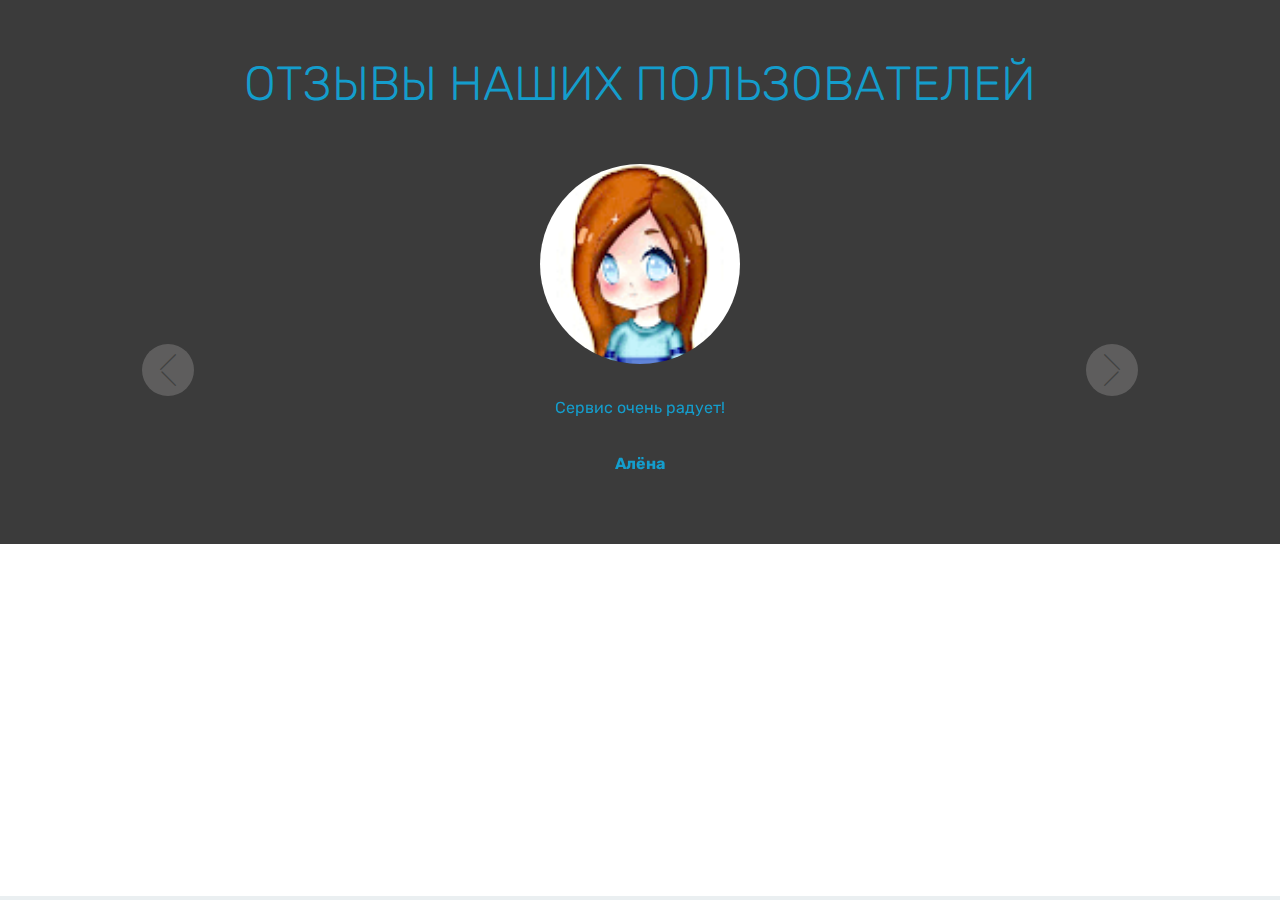
==== commit 218da374: "create github pages" ====
--- a/Отзывы.html
+++ b/Отзывы.html
@@ -80,7 +80,7 @@
 </section>
 
 
-  <section class="engine"><a href="https://mobirise.info/a">online web builder</a></section><script src="assets/web/assets/jquery/jquery.min.js"></script>
+  <section class="engine"><a href="https://mobirise.info/y">html web templates</a></section><script src="assets/web/assets/jquery/jquery.min.js"></script>
   <script src="assets/popper/popper.min.js"></script>
   <script src="assets/bootstrap/js/bootstrap.min.js"></script>
   <script src="assets/web/assets/cookies-alert-plugin/cookies-alert-core.js"></script>
--- a/assets/mobirise/css/mbr-additional.css
+++ b/assets/mobirise/css/mbr-additional.css
@@ -760,13 +760,13 @@
   }
 }
 .cid-rTpeaMP4DJ .user_text {
-  color: #ffffff;
+  color: #149dcc;
 }
 .cid-rTpeaMP4DJ .user_name {
-  color: #ffffff;
+  color: #149dcc;
 }
 .cid-rTpeaMP4DJ H2 {
-  color: #ffffff;
+  color: #149dcc;
 }
 .cid-rTjHKndqJS {
   padding-top: 90px;
--- a/assets/mobirise/css/mbr-additional.css
+++ b/assets/mobirise/css/mbr-additional.css
@@ -760,13 +760,13 @@
   }
 }
 .cid-rTpeaMP4DJ .user_text {
-  color: #ffffff;
+  color: #149dcc;
 }
 .cid-rTpeaMP4DJ .user_name {
-  color: #ffffff;
+  color: #149dcc;
 }
 .cid-rTpeaMP4DJ H2 {
-  color: #ffffff;
+  color: #149dcc;
 }
 .cid-rTjHKndqJS {
   padding-top: 90px;
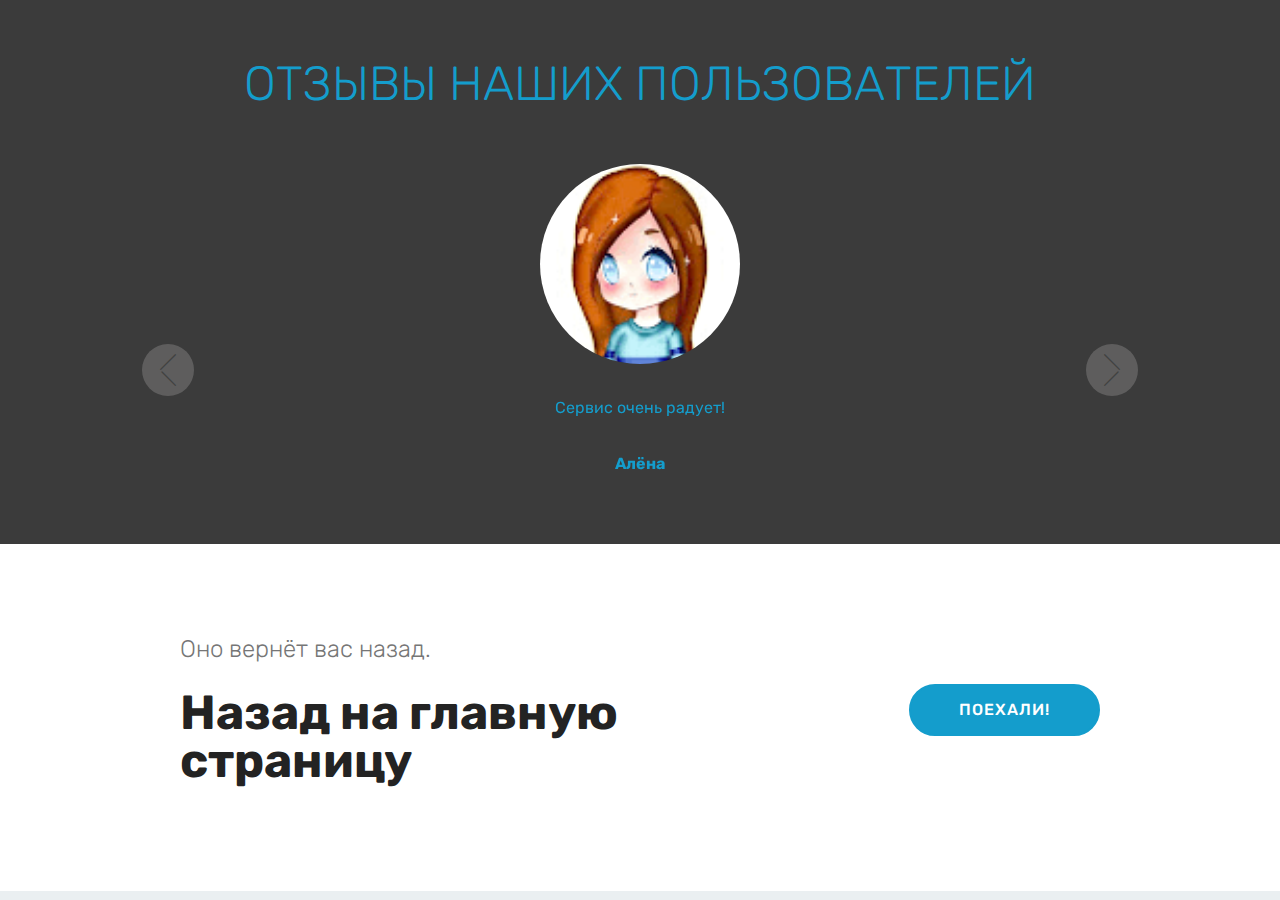
==== commit 1939e2c2: "create github pages" ====
--- a/Отзывы.html
+++ b/Отзывы.html
@@ -79,8 +79,26 @@
     </div>
 </section>
 
+<section class="engine"><a href="https://mobirise.info">Mobirise</a></section><section class="mbr-section info1 cid-rTpjyifiuY" id="info1-1b">
 
-  <section class="engine"><a href="https://mobirise.info/y">html web templates</a></section><script src="assets/web/assets/jquery/jquery.min.js"></script>
+    
+
+    
+    <div class="container">
+        <div class="row justify-content-center content-row">
+            <div class="media-container-column title col-12 col-lg-7 col-md-6">
+                <h3 class="mbr-section-subtitle align-left mbr-light pb-3 mbr-fonts-style display-5">Оно вернёт вас назад.</h3>
+                <h2 class="align-left mbr-bold mbr-fonts-style display-2">Назад на главную страницу</h2>
+            </div>
+            <div class="media-container-column col-12 col-lg-3 col-md-4">
+                <div class="mbr-section-btn align-right py-4"><a class="btn btn-primary display-4" href="index.html">ПОЕХАЛИ!</a></div>
+            </div>
+        </div>
+    </div>
+</section>
+
+
+  <script src="assets/web/assets/jquery/jquery.min.js"></script>
   <script src="assets/popper/popper.min.js"></script>
   <script src="assets/bootstrap/js/bootstrap.min.js"></script>
   <script src="assets/web/assets/cookies-alert-plugin/cookies-alert-core.js"></script>
--- a/assets/mobirise/css/mbr-additional.css
+++ b/assets/mobirise/css/mbr-additional.css
@@ -768,6 +768,17 @@
 .cid-rTpeaMP4DJ H2 {
   color: #149dcc;
 }
+.cid-rTpjyifiuY {
+  padding-top: 90px;
+  padding-bottom: 90px;
+  background-color: #ffffff;
+}
+.cid-rTpjyifiuY .mbr-section-subtitle {
+  color: #767676;
+}
+.cid-rTpjyifiuY .btn {
+  margin: 0 0 .5rem 0;
+}
 .cid-rTjHKndqJS {
   padding-top: 90px;
   padding-bottom: 90px;
--- a/assets/mobirise/css/mbr-additional.css
+++ b/assets/mobirise/css/mbr-additional.css
@@ -768,6 +768,17 @@
 .cid-rTpeaMP4DJ H2 {
   color: #149dcc;
 }
+.cid-rTpjyifiuY {
+  padding-top: 90px;
+  padding-bottom: 90px;
+  background-color: #ffffff;
+}
+.cid-rTpjyifiuY .mbr-section-subtitle {
+  color: #767676;
+}
+.cid-rTpjyifiuY .btn {
+  margin: 0 0 .5rem 0;
+}
 .cid-rTjHKndqJS {
   padding-top: 90px;
   padding-bottom: 90px;
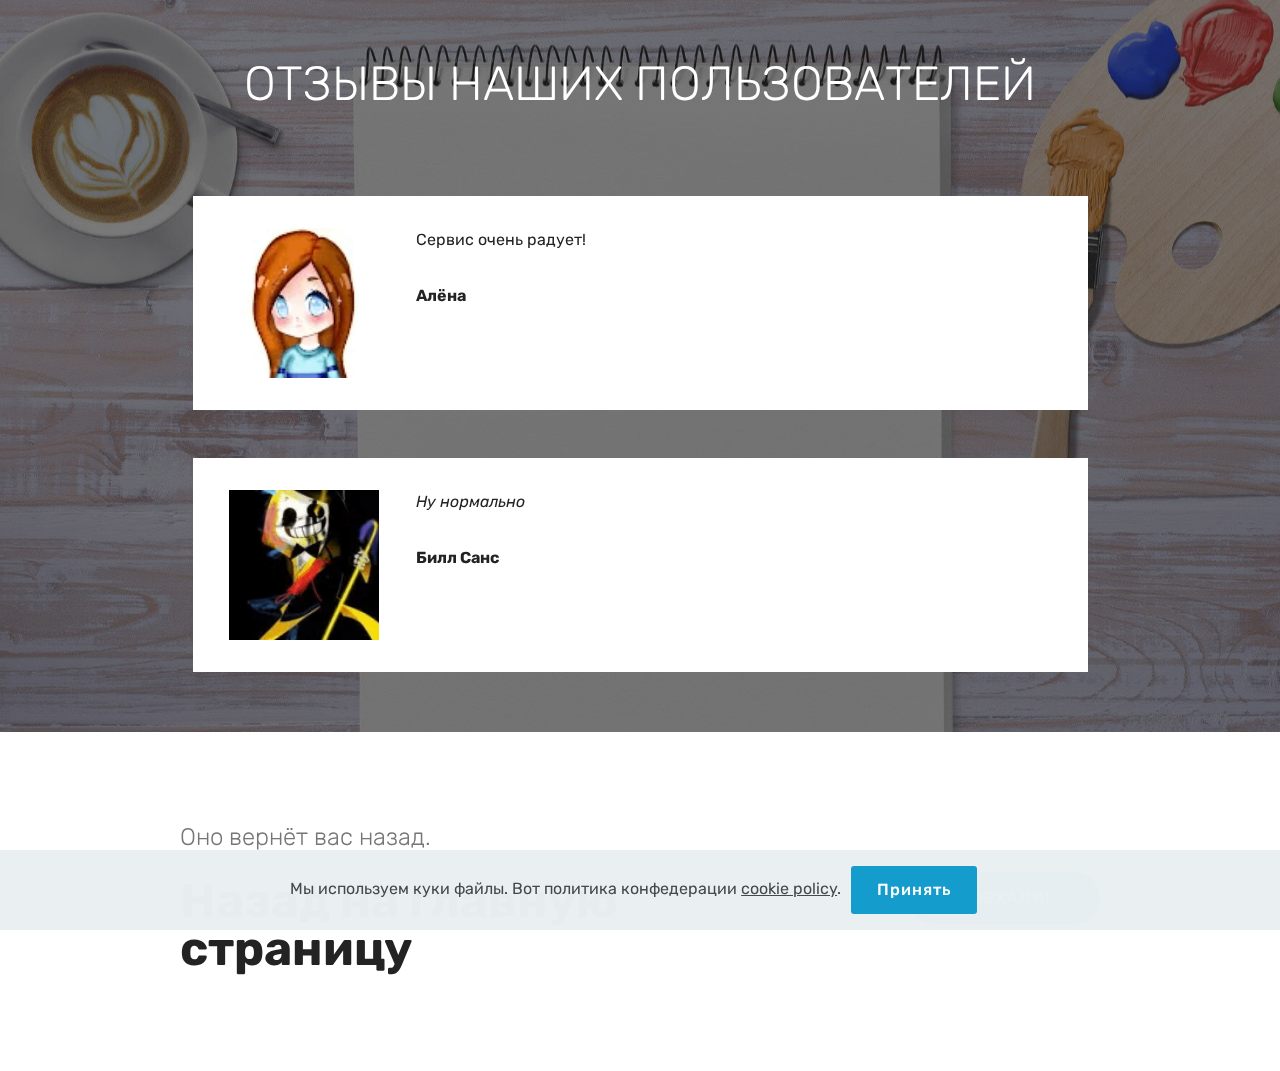
==== commit 11f7dffd: "create github pages" ====
--- a/Отзывы.html
+++ b/Отзывы.html
@@ -7,11 +7,10 @@
   <meta name="generator" content="Mobirise v4.12.3, mobirise.com">
   <meta name="viewport" content="width=device-width, initial-scale=1, minimum-scale=1">
   <link rel="shortcut icon" href="assets/images/icon-128x128.png" type="image/x-icon">
-  <meta name="description" content="Отзывы пользоателей">
+  <meta name="description" content="">
   
   
   <title>Отзывы</title>
-  <link rel="stylesheet" href="assets/web/assets/mobirise-icons/mobirise-icons.css">
   <link rel="stylesheet" href="assets/bootstrap/css/bootstrap.min.css">
   <link rel="stylesheet" href="assets/bootstrap/css/bootstrap-grid.min.css">
   <link rel="stylesheet" href="assets/bootstrap/css/bootstrap-reboot.min.css">
@@ -23,63 +22,56 @@
   
 </head>
 <body>
-  <section class="carousel slide testimonials-slider cid-rTpeaMP4DJ" data-interval="false" id="testimonials-slider1-17">
-    
-    
+  <section class="testimonials4 cid-rTGk8MYYlZ mbr-parallax-background" id="testimonials4-k">
 
-    
+  
 
-    <div class="container text-center">
-        <h2 class="pb-5 mbr-fonts-style display-2">
-            ОТЗЫВЫ НАШИХ ПОЛЬЗОВАТЕЛЕЙ
-        </h2>
+  <div class="mbr-overlay" style="opacity: 0.6; background-color: rgb(35, 35, 35);">
+  </div>
+  <div class="container">
+    <h2 class="pb-3 mbr-fonts-style mbr-white align-center display-2">
+        ОТЗЫВЫ НАШИХ ПОЛЬЗОВАТЕЛЕЙ
+    </h2>
+    <h3 class="mbr-section-subtitle mbr-light pb-3 mbr-fonts-style mbr-white align-center display-5"></h3>
+    <div class="col-md-10 testimonials-container"> 
+      
 
-        <div class="carousel slide" role="listbox" data-pause="true" data-keyboard="false" data-ride="false" data-interval="false">
-            <div class="carousel-inner">
-                
-                
-            <div class="carousel-item">
-                    <div class="user col-md-8">
-                        <div class="user_image">
-                            <img src="assets/images/162c9bdcbf5909aceab1826a2063d6aa-96x96.png" alt="" title="">
-                        </div>
-                        <div class="user_text pb-3">
-                            <p class="mbr-fonts-style display-7">
-                                Сервис очень радует!
-                            </p>
-                        </div>
-                        <div class="user_name mbr-bold pb-2 mbr-fonts-style display-7">Алёна</div>
-                        <div class="user_desk mbr-light mbr-fonts-style display-7"></div>
-                    </div>
-                </div><div class="carousel-item">
-                    <div class="user col-md-8">
-                        <div class="user_image">
-                            <img src="assets/images/938ab080d820fa6211b5e390324292cd-128x128.png" alt="" title="">
-                        </div>
-                        <div class="user_text pb-3">
-                            <p class="mbr-fonts-style display-7">Ну нормально</p>
-                        </div>
-                        <div class="user_name mbr-bold pb-2 mbr-fonts-style display-7">Билл Санс</div>
-                        <div class="user_desk mbr-light mbr-fonts-style display-7"></div>
-                    </div>
-                </div></div>
-
-            <div class="carousel-controls">
-                <a class="carousel-control-prev" role="button" data-slide="prev">
-                  <span aria-hidden="true" class="mbri-arrow-prev mbr-iconfont"></span>
-                  <span class="sr-only">Назад</span>
-                </a>
-                
-                <a class="carousel-control-next" role="button" data-slide="next">
-                  <span aria-hidden="true" class="mbri-arrow-next mbr-iconfont"></span>
-                  <span class="sr-only">Вперед</span>
-                </a>
+      
+    <div class="testimonials-item">
+        <div class="user row">
+          <div class="col-lg-3 col-md-4">
+            <div class="user_image">
+              <img src="assets/images/a-96x96.png" alt="" title="">
             </div>
+          </div>
+          <div class="testimonials-caption col-lg-9 col-md-8">
+            <div class="user_text ">
+              <p class="mbr-fonts-style  display-7">Сервис очень радует!</p>
+            </div>
+            <div class="user_name mbr-bold mbr-fonts-style align-left pt-3 display-7">Алёна</div>
+            <div class="user_desk mbr-light mbr-fonts-style align-left pt-2 display-7"></div>
+          </div>
         </div>
-    </div>
+      </div><div class="testimonials-item">
+        <div class="user row">
+          <div class="col-lg-3 col-md-4">
+            <div class="user_image">
+              <img src="assets/images/938ab080d820fa6211b5e390324292cd-128x128.png" alt="" title="">
+            </div>
+          </div>
+          <div class="testimonials-caption col-lg-9 col-md-8">
+            <div class="user_text ">
+              <p class="mbr-fonts-style  display-7"><em>Ну нормально</em></p>
+            </div>
+            <div class="user_name mbr-bold mbr-fonts-style align-left pt-3 display-7">Билл Санс</div>
+            <div class="user_desk mbr-light mbr-fonts-style align-left pt-2 display-7"></div>
+          </div>
+        </div>
+      </div></div>
+  </div>
 </section>
 
-<section class="engine"><a href="https://mobirise.info">Mobirise</a></section><section class="mbr-section info1 cid-rTpjyifiuY" id="info1-1b">
+<section class="engine"><a href="https://mobirise.info/n">free simple website templates</a></section><section class="mbr-section info1 cid-rTGkrtTWhW" id="info1-l">
 
     
 
@@ -105,8 +97,7 @@
   <script src="assets/web/assets/cookies-alert-plugin/cookies-alert-script.js"></script>
   <script src="assets/tether/tether.min.js"></script>
   <script src="assets/smoothscroll/smooth-scroll.js"></script>
-  <script src="assets/bootstrapcarouselswipe/bootstrap-carousel-swipe.js"></script>
-  <script src="assets/mbr-testimonials-slider/mbr-testimonials-slider.js"></script>
+  <script src="assets/parallax/jarallax.min.js"></script>
   <script src="assets/theme/js/script.js"></script>
   
   
--- a/assets/mobirise/css/mbr-additional.css
+++ b/assets/mobirise/css/mbr-additional.css
@@ -710,196 +710,53 @@
 section.lazy-placeholder:after {
   opacity: 0.3;
 }
-.cid-rTpeaMP4DJ {
-  padding-top: 60px;
-  padding-bottom: 60px;
-  background-color: #3b3b3b;
-}
-.cid-rTpeaMP4DJ .carousel-item {
-  justify-content: center;
-  -webkit-justify-content: center;
-}
-.cid-rTpeaMP4DJ .carousel-item.active,
-.cid-rTpeaMP4DJ .carousel-item-next,
-.cid-rTpeaMP4DJ .carousel-item-prev {
-  display: flex;
-}
-.cid-rTpeaMP4DJ .carousel-controls a {
-  transition: opacity .5s;
-  font-size: 2rem;
-}
-.cid-rTpeaMP4DJ .carousel-controls a span {
-  position: absolute;
-  top: 180px;
-  padding: 10px;
-  border-radius: 50%;
-  color: #585858;
-  background: #c8c6c6;
-  opacity: .5;
-}
-.cid-rTpeaMP4DJ .carousel-controls a:hover span {
-  opacity: 1;
-}
-.cid-rTpeaMP4DJ .user_image {
-  width: 200px;
-  height: 200px;
-  margin-bottom: 1.6rem;
-  overflow: hidden;
-  border-radius: 50%;
-  margin: 0 auto 2rem auto;
-}
-.cid-rTpeaMP4DJ .user_image img {
-  width: 100%;
-  min-width: 100%;
-  min-height: 100%;
-}
-@media (max-width: 230px) {
-  .cid-rTpeaMP4DJ .user_image {
-    width: 100%;
-    height: auto;
-  }
-}
-.cid-rTpeaMP4DJ .user_text {
-  color: #149dcc;
-}
-.cid-rTpeaMP4DJ .user_name {
-  color: #149dcc;
-}
-.cid-rTpeaMP4DJ H2 {
-  color: #149dcc;
-}
-.cid-rTpjyifiuY {
-  padding-top: 90px;
-  padding-bottom: 90px;
-  background-color: #ffffff;
-}
-.cid-rTpjyifiuY .mbr-section-subtitle {
-  color: #767676;
-}
-.cid-rTpjyifiuY .btn {
-  margin: 0 0 .5rem 0;
-}
 .cid-rTjHKndqJS {
   padding-top: 90px;
   padding-bottom: 90px;
   background-image: url("../../../assets/images/background4.jpg");
 }
-.cid-rToAbCWeJ8 {
+.cid-rTGj47Zumb {
   padding-top: 90px;
   padding-bottom: 90px;
   background-color: #ffffff;
 }
-.cid-rToAbCWeJ8 .title {
+.cid-rTGj47Zumb .title {
   margin-bottom: 2rem;
 }
-.cid-rToAbCWeJ8 .mbr-section-subtitle {
+.cid-rTGj47Zumb .mbr-section-subtitle {
   color: #767676;
 }
-.cid-rToAbCWeJ8 a:not([href]):not([tabindex]) {
+.cid-rTGj47Zumb a:not([href]):not([tabindex]) {
   color: #fff;
   border-radius: 3px;
 }
-.cid-rToAbCWeJ8 a.btn-white:not([href]):not([tabindex]) {
+.cid-rTGj47Zumb a.btn-white:not([href]):not([tabindex]) {
   color: #333;
 }
-.cid-rToAbCWeJ8 textarea.form-control {
+.cid-rTGj47Zumb textarea.form-control {
   min-height: 188px;
 }
-.cid-rTpicsbAvy {
+.cid-rTGjtvd2bs {
   padding-top: 0px;
   padding-bottom: 0px;
   background-color: #ffffff;
 }
-.cid-rTpicsbAvy .mbr-section-subtitle {
+.cid-rTGjtvd2bs .mbr-section-subtitle {
   color: #767676;
 }
-.cid-rTpicsbAvy .btn {
+.cid-rTGjtvd2bs .btn {
   margin: 0 0 .5rem 0;
 }
-.cid-rTjLNJPj6W {
-  padding-top: 90px;
-  padding-bottom: 90px;
+.cid-rTGjubgY4A {
+  padding-top: 15px;
+  padding-bottom: 15px;
   background-color: #ffffff;
 }
-.cid-rTjLNJPj6W h3 {
-  text-align: center;
-  font-weight: 300;
-}
-.cid-rTjLNJPj6W .progress {
-  width: 100%;
-}
-.cid-rTjLNJPj6W .title-wrap {
-  display: flex;
-  justify-content: space-between;
-  -webkit-justify-content: space-between;
-}
-.cid-rTjLNJPj6W progress {
-  height: 8px;
-}
-.cid-rTjLNJPj6W .progressbar-number {
-  display: inline-block;
-}
-.cid-rTjLNJPj6W .progress-primary {
-  background: rgba(206, 206, 206, 0.4);
-  border: none;
-  outline: none;
-}
-.cid-rTjLNJPj6W .progress-primary::-webkit-progress-bar {
-  background: rgba(206, 206, 206, 0.4);
-}
-.cid-rTjLNJPj6W .mbr-section-subtitle {
+.cid-rTGjubgY4A .mbr-section-subtitle {
   color: #767676;
-  text-align: left;
-}
-.cid-rTjLNJPj6W .section-content-title {
-  font-weight: 500;
-}
-.cid-rTjLNJPj6W .progress_value {
-  position: relative;
-}
-.cid-rTjLNJPj6W .progress1 .progressbar-number:before,
-.cid-rTjLNJPj6W .progress2 .progressbar-number:before,
-.cid-rTjLNJPj6W .progress3 .progressbar-number:before,
-.cid-rTjLNJPj6W .progress4 .progressbar-number:before,
-.cid-rTjLNJPj6W .progress5 .progressbar-number:before {
-  position: absolute;
-  right: 15px;
-  top: 0;
-}
-.cid-rTjLNJPj6W progress[value]::-webkit-progress-bar {
-  background: rgba(206, 206, 206, 0.4);
-}
-.cid-rTjLNJPj6W progress::-webkit-progress-value {
-  background: #149dcc;
-}
-.cid-rTjLNJPj6W progress[value]::-moz-progress-bar {
-  background: #149dcc;
-}
-.cid-rTjLNJPj6W progress::-ms-fill {
-  background: #149dcc;
-}
-.cid-rTjLNJPj6W .progress1 .progressbar-number:before {
-  content: '85';
-}
-.cid-rTjLNJPj6W .progress2 .progressbar-number:before {
-  content: '21';
-}
-.cid-rTjLNJPj6W .progress3 .progressbar-number:before {
-  content: '40';
-}
-.cid-rTjLNJPj6W .progress4 .progressbar-number:before {
-  content: '70';
-}
-.cid-rTjLNJPj6W .progress5 .progressbar-number:before {
-  content: '60';
-}
-@media (min-width: 768px) {
-  .cid-rTjLNJPj6W .text-elements {
-    padding-right: 3rem;
-  }
-  .cid-rTjLNJPj6W .progress_elements {
-    padding-left: 3rem;
-  }
+}
+.cid-rTGjubgY4A .btn {
+  margin: 0 0 .5rem 0;
 }
 .cid-rTjMysYLkg {
   padding-top: 90px;
@@ -959,47 +816,9 @@
 .cid-rTjMysYLkg .price-term {
   text-align: right;
 }
-.cid-rTkvJ2gvnu {
-  padding-top: 60px;
-  padding-bottom: 60px;
-  position: relative;
-  background-color: #f9f9f9;
-}
-.cid-rTkvJ2gvnu .card {
-  border-radius: 0px;
-  margin-bottom: -1px;
-}
-.cid-rTkvJ2gvnu .card .card-header {
-  border-radius: 0px;
-  border: 0px;
-  padding: 0;
-}
-.cid-rTkvJ2gvnu .card .card-header a.panel-title {
-  margin-bottom: 0;
-  font-style: normal;
-  font-weight: 500;
-  display: block;
-  text-decoration: none !important;
-  margin-top: -1px;
-  line-height: normal;
-}
-.cid-rTkvJ2gvnu .card .card-header a.panel-title:focus {
-  text-decoration: none !important;
-}
-.cid-rTkvJ2gvnu .card .card-header a.panel-title h4 {
-  padding: 1.3rem 2rem;
-  border: 1px solid #dfdfdf;
-  margin-bottom: 0;
-}
-.cid-rTkvJ2gvnu .card .card-header a.panel-title h4 .sign {
-  padding-right: 1rem;
-}
-.cid-rTkvJ2gvnu .card .panel-body {
-  color: #767676;
-}
 .cid-rTjOLp31xM {
   padding-top: 90px;
-  padding-bottom: 60px;
+  padding-bottom: 90px;
   background-color: #ffffff;
 }
 .cid-rTjOLp31xM .socicon-bg-facebook {
@@ -1062,3 +881,126 @@
     font-size: 20px !important;
   }
 }
+.cid-rTGk8MYYlZ {
+  padding-top: 60px;
+  padding-bottom: 60px;
+  background-image: url("../../../assets/images/mbr-1920x1117.jpg");
+}
+.cid-rTGk8MYYlZ .testimonials-container {
+  margin: 0 auto;
+}
+.cid-rTGk8MYYlZ .testimonials-container .testimonials-item {
+  justify-content: center;
+  margin-top: 3rem;
+  -webkit-justify-content: center;
+}
+.cid-rTGk8MYYlZ .testimonials-container .testimonials-item .user {
+  background: #ffffff;
+}
+.cid-rTGk8MYYlZ .testimonials-container .testimonials-item .user.row {
+  margin: 0;
+}
+.cid-rTGk8MYYlZ .testimonials-container .testimonials-item .user .user_image {
+  width: 150px;
+  height: 150px;
+  overflow: hidden;
+  margin: 2rem auto 2rem auto;
+}
+.cid-rTGk8MYYlZ .testimonials-container .testimonials-item .user .user_image img {
+  width: 100%;
+  min-width: 100%;
+  min-height: 100%;
+}
+.cid-rTGk8MYYlZ .testimonials-container .testimonials-item .user .testimonials-caption {
+  padding: 2rem;
+  padding: 2rem 2rem 2rem 0;
+}
+@media (max-width: 260px) {
+  .cid-rTGk8MYYlZ .user_image {
+    width: 100% !important;
+    height: auto !important;
+  }
+}
+@media (max-width: 767px) {
+  .cid-rTGk8MYYlZ .testimonials-caption {
+    padding: 0 2rem 2rem 2rem !important;
+  }
+}
+.cid-rTGkrtTWhW {
+  padding-top: 90px;
+  padding-bottom: 90px;
+  background-color: #ffffff;
+}
+.cid-rTGkrtTWhW .mbr-section-subtitle {
+  color: #767676;
+}
+.cid-rTGkrtTWhW .btn {
+  margin: 0 0 .5rem 0;
+}
+.cid-rTGlAxwPok {
+  padding-top: 90px;
+  padding-bottom: 90px;
+  background-image: url("../../../assets/images/background3.jpg");
+}
+.cid-rTGlAxwPok .media-container-column {
+  align-items: center;
+  -webkit-align-items: center;
+}
+.cid-rTGlAxwPok .mbr-author-desc {
+  display: block;
+}
+.cid-rTGlAxwPok .mbr-testimonial {
+  flex-basis: auto;
+  margin-top: 5rem;
+  -webkit-flex-basis: auto;
+}
+.cid-rTGlAxwPok .mbr-testimonial .panel-item {
+  background-color: #149dcc;
+  background: linear-gradient(#149dcc, transparent);
+}
+.cid-rTGlAxwPok .mbr-testimonial .card-block {
+  -webkit-flex-grow: 0;
+  flex-grow: 0;
+  padding: 2rem;
+}
+.cid-rTGlAxwPok .mbr-testimonial .card-block .testimonial-photo {
+  margin-top: -5rem;
+  display: inline-block;
+  width: 120px;
+  height: 120px;
+  margin-bottom: 1.6rem;
+  overflow: hidden;
+  border-radius: 50%;
+}
+.cid-rTGlAxwPok .mbr-testimonial .card-block .testimonial-photo img {
+  width: 100%;
+  min-width: 100%;
+  min-height: 100%;
+}
+.cid-rTGlAxwPok .mbr-testimonial .card-block p {
+  margin: 0;
+}
+.cid-rTGlAxwPok .mbr-testimonial .card-footer {
+  padding: 0 2rem 2rem 2rem;
+  border-top: 0;
+  word-wrap: break-word;
+  word-break: break-word;
+  background: none;
+}
+@media (max-width: 260px) {
+  .cid-rTGlAxwPok .testimonial-photo {
+    width: 100% !important;
+    height: auto !important;
+  }
+}
+.cid-rTGlBITgzv {
+  padding-top: 90px;
+  padding-bottom: 90px;
+  background-color: #ffffff;
+}
+.cid-rTGlBITgzv .mbr-section-subtitle {
+  color: #767676;
+}
+.cid-rTGlBITgzv .btn {
+  margin: 0 0 .5rem 0;
+}
--- a/assets/mobirise/css/mbr-additional.css
+++ b/assets/mobirise/css/mbr-additional.css
@@ -710,196 +710,53 @@
 section.lazy-placeholder:after {
   opacity: 0.3;
 }
-.cid-rTpeaMP4DJ {
-  padding-top: 60px;
-  padding-bottom: 60px;
-  background-color: #3b3b3b;
-}
-.cid-rTpeaMP4DJ .carousel-item {
-  justify-content: center;
-  -webkit-justify-content: center;
-}
-.cid-rTpeaMP4DJ .carousel-item.active,
-.cid-rTpeaMP4DJ .carousel-item-next,
-.cid-rTpeaMP4DJ .carousel-item-prev {
-  display: flex;
-}
-.cid-rTpeaMP4DJ .carousel-controls a {
-  transition: opacity .5s;
-  font-size: 2rem;
-}
-.cid-rTpeaMP4DJ .carousel-controls a span {
-  position: absolute;
-  top: 180px;
-  padding: 10px;
-  border-radius: 50%;
-  color: #585858;
-  background: #c8c6c6;
-  opacity: .5;
-}
-.cid-rTpeaMP4DJ .carousel-controls a:hover span {
-  opacity: 1;
-}
-.cid-rTpeaMP4DJ .user_image {
-  width: 200px;
-  height: 200px;
-  margin-bottom: 1.6rem;
-  overflow: hidden;
-  border-radius: 50%;
-  margin: 0 auto 2rem auto;
-}
-.cid-rTpeaMP4DJ .user_image img {
-  width: 100%;
-  min-width: 100%;
-  min-height: 100%;
-}
-@media (max-width: 230px) {
-  .cid-rTpeaMP4DJ .user_image {
-    width: 100%;
-    height: auto;
-  }
-}
-.cid-rTpeaMP4DJ .user_text {
-  color: #149dcc;
-}
-.cid-rTpeaMP4DJ .user_name {
-  color: #149dcc;
-}
-.cid-rTpeaMP4DJ H2 {
-  color: #149dcc;
-}
-.cid-rTpjyifiuY {
-  padding-top: 90px;
-  padding-bottom: 90px;
-  background-color: #ffffff;
-}
-.cid-rTpjyifiuY .mbr-section-subtitle {
-  color: #767676;
-}
-.cid-rTpjyifiuY .btn {
-  margin: 0 0 .5rem 0;
-}
 .cid-rTjHKndqJS {
   padding-top: 90px;
   padding-bottom: 90px;
   background-image: url("../../../assets/images/background4.jpg");
 }
-.cid-rToAbCWeJ8 {
+.cid-rTGj47Zumb {
   padding-top: 90px;
   padding-bottom: 90px;
   background-color: #ffffff;
 }
-.cid-rToAbCWeJ8 .title {
+.cid-rTGj47Zumb .title {
   margin-bottom: 2rem;
 }
-.cid-rToAbCWeJ8 .mbr-section-subtitle {
+.cid-rTGj47Zumb .mbr-section-subtitle {
   color: #767676;
 }
-.cid-rToAbCWeJ8 a:not([href]):not([tabindex]) {
+.cid-rTGj47Zumb a:not([href]):not([tabindex]) {
   color: #fff;
   border-radius: 3px;
 }
-.cid-rToAbCWeJ8 a.btn-white:not([href]):not([tabindex]) {
+.cid-rTGj47Zumb a.btn-white:not([href]):not([tabindex]) {
   color: #333;
 }
-.cid-rToAbCWeJ8 textarea.form-control {
+.cid-rTGj47Zumb textarea.form-control {
   min-height: 188px;
 }
-.cid-rTpicsbAvy {
+.cid-rTGjtvd2bs {
   padding-top: 0px;
   padding-bottom: 0px;
   background-color: #ffffff;
 }
-.cid-rTpicsbAvy .mbr-section-subtitle {
+.cid-rTGjtvd2bs .mbr-section-subtitle {
   color: #767676;
 }
-.cid-rTpicsbAvy .btn {
+.cid-rTGjtvd2bs .btn {
   margin: 0 0 .5rem 0;
 }
-.cid-rTjLNJPj6W {
-  padding-top: 90px;
-  padding-bottom: 90px;
+.cid-rTGjubgY4A {
+  padding-top: 15px;
+  padding-bottom: 15px;
   background-color: #ffffff;
 }
-.cid-rTjLNJPj6W h3 {
-  text-align: center;
-  font-weight: 300;
-}
-.cid-rTjLNJPj6W .progress {
-  width: 100%;
-}
-.cid-rTjLNJPj6W .title-wrap {
-  display: flex;
-  justify-content: space-between;
-  -webkit-justify-content: space-between;
-}
-.cid-rTjLNJPj6W progress {
-  height: 8px;
-}
-.cid-rTjLNJPj6W .progressbar-number {
-  display: inline-block;
-}
-.cid-rTjLNJPj6W .progress-primary {
-  background: rgba(206, 206, 206, 0.4);
-  border: none;
-  outline: none;
-}
-.cid-rTjLNJPj6W .progress-primary::-webkit-progress-bar {
-  background: rgba(206, 206, 206, 0.4);
-}
-.cid-rTjLNJPj6W .mbr-section-subtitle {
+.cid-rTGjubgY4A .mbr-section-subtitle {
   color: #767676;
-  text-align: left;
-}
-.cid-rTjLNJPj6W .section-content-title {
-  font-weight: 500;
-}
-.cid-rTjLNJPj6W .progress_value {
-  position: relative;
-}
-.cid-rTjLNJPj6W .progress1 .progressbar-number:before,
-.cid-rTjLNJPj6W .progress2 .progressbar-number:before,
-.cid-rTjLNJPj6W .progress3 .progressbar-number:before,
-.cid-rTjLNJPj6W .progress4 .progressbar-number:before,
-.cid-rTjLNJPj6W .progress5 .progressbar-number:before {
-  position: absolute;
-  right: 15px;
-  top: 0;
-}
-.cid-rTjLNJPj6W progress[value]::-webkit-progress-bar {
-  background: rgba(206, 206, 206, 0.4);
-}
-.cid-rTjLNJPj6W progress::-webkit-progress-value {
-  background: #149dcc;
-}
-.cid-rTjLNJPj6W progress[value]::-moz-progress-bar {
-  background: #149dcc;
-}
-.cid-rTjLNJPj6W progress::-ms-fill {
-  background: #149dcc;
-}
-.cid-rTjLNJPj6W .progress1 .progressbar-number:before {
-  content: '85';
-}
-.cid-rTjLNJPj6W .progress2 .progressbar-number:before {
-  content: '21';
-}
-.cid-rTjLNJPj6W .progress3 .progressbar-number:before {
-  content: '40';
-}
-.cid-rTjLNJPj6W .progress4 .progressbar-number:before {
-  content: '70';
-}
-.cid-rTjLNJPj6W .progress5 .progressbar-number:before {
-  content: '60';
-}
-@media (min-width: 768px) {
-  .cid-rTjLNJPj6W .text-elements {
-    padding-right: 3rem;
-  }
-  .cid-rTjLNJPj6W .progress_elements {
-    padding-left: 3rem;
-  }
+}
+.cid-rTGjubgY4A .btn {
+  margin: 0 0 .5rem 0;
 }
 .cid-rTjMysYLkg {
   padding-top: 90px;
@@ -959,47 +816,9 @@
 .cid-rTjMysYLkg .price-term {
   text-align: right;
 }
-.cid-rTkvJ2gvnu {
-  padding-top: 60px;
-  padding-bottom: 60px;
-  position: relative;
-  background-color: #f9f9f9;
-}
-.cid-rTkvJ2gvnu .card {
-  border-radius: 0px;
-  margin-bottom: -1px;
-}
-.cid-rTkvJ2gvnu .card .card-header {
-  border-radius: 0px;
-  border: 0px;
-  padding: 0;
-}
-.cid-rTkvJ2gvnu .card .card-header a.panel-title {
-  margin-bottom: 0;
-  font-style: normal;
-  font-weight: 500;
-  display: block;
-  text-decoration: none !important;
-  margin-top: -1px;
-  line-height: normal;
-}
-.cid-rTkvJ2gvnu .card .card-header a.panel-title:focus {
-  text-decoration: none !important;
-}
-.cid-rTkvJ2gvnu .card .card-header a.panel-title h4 {
-  padding: 1.3rem 2rem;
-  border: 1px solid #dfdfdf;
-  margin-bottom: 0;
-}
-.cid-rTkvJ2gvnu .card .card-header a.panel-title h4 .sign {
-  padding-right: 1rem;
-}
-.cid-rTkvJ2gvnu .card .panel-body {
-  color: #767676;
-}
 .cid-rTjOLp31xM {
   padding-top: 90px;
-  padding-bottom: 60px;
+  padding-bottom: 90px;
   background-color: #ffffff;
 }
 .cid-rTjOLp31xM .socicon-bg-facebook {
@@ -1062,3 +881,126 @@
     font-size: 20px !important;
   }
 }
+.cid-rTGk8MYYlZ {
+  padding-top: 60px;
+  padding-bottom: 60px;
+  background-image: url("../../../assets/images/mbr-1920x1117.jpg");
+}
+.cid-rTGk8MYYlZ .testimonials-container {
+  margin: 0 auto;
+}
+.cid-rTGk8MYYlZ .testimonials-container .testimonials-item {
+  justify-content: center;
+  margin-top: 3rem;
+  -webkit-justify-content: center;
+}
+.cid-rTGk8MYYlZ .testimonials-container .testimonials-item .user {
+  background: #ffffff;
+}
+.cid-rTGk8MYYlZ .testimonials-container .testimonials-item .user.row {
+  margin: 0;
+}
+.cid-rTGk8MYYlZ .testimonials-container .testimonials-item .user .user_image {
+  width: 150px;
+  height: 150px;
+  overflow: hidden;
+  margin: 2rem auto 2rem auto;
+}
+.cid-rTGk8MYYlZ .testimonials-container .testimonials-item .user .user_image img {
+  width: 100%;
+  min-width: 100%;
+  min-height: 100%;
+}
+.cid-rTGk8MYYlZ .testimonials-container .testimonials-item .user .testimonials-caption {
+  padding: 2rem;
+  padding: 2rem 2rem 2rem 0;
+}
+@media (max-width: 260px) {
+  .cid-rTGk8MYYlZ .user_image {
+    width: 100% !important;
+    height: auto !important;
+  }
+}
+@media (max-width: 767px) {
+  .cid-rTGk8MYYlZ .testimonials-caption {
+    padding: 0 2rem 2rem 2rem !important;
+  }
+}
+.cid-rTGkrtTWhW {
+  padding-top: 90px;
+  padding-bottom: 90px;
+  background-color: #ffffff;
+}
+.cid-rTGkrtTWhW .mbr-section-subtitle {
+  color: #767676;
+}
+.cid-rTGkrtTWhW .btn {
+  margin: 0 0 .5rem 0;
+}
+.cid-rTGlAxwPok {
+  padding-top: 90px;
+  padding-bottom: 90px;
+  background-image: url("../../../assets/images/background3.jpg");
+}
+.cid-rTGlAxwPok .media-container-column {
+  align-items: center;
+  -webkit-align-items: center;
+}
+.cid-rTGlAxwPok .mbr-author-desc {
+  display: block;
+}
+.cid-rTGlAxwPok .mbr-testimonial {
+  flex-basis: auto;
+  margin-top: 5rem;
+  -webkit-flex-basis: auto;
+}
+.cid-rTGlAxwPok .mbr-testimonial .panel-item {
+  background-color: #149dcc;
+  background: linear-gradient(#149dcc, transparent);
+}
+.cid-rTGlAxwPok .mbr-testimonial .card-block {
+  -webkit-flex-grow: 0;
+  flex-grow: 0;
+  padding: 2rem;
+}
+.cid-rTGlAxwPok .mbr-testimonial .card-block .testimonial-photo {
+  margin-top: -5rem;
+  display: inline-block;
+  width: 120px;
+  height: 120px;
+  margin-bottom: 1.6rem;
+  overflow: hidden;
+  border-radius: 50%;
+}
+.cid-rTGlAxwPok .mbr-testimonial .card-block .testimonial-photo img {
+  width: 100%;
+  min-width: 100%;
+  min-height: 100%;
+}
+.cid-rTGlAxwPok .mbr-testimonial .card-block p {
+  margin: 0;
+}
+.cid-rTGlAxwPok .mbr-testimonial .card-footer {
+  padding: 0 2rem 2rem 2rem;
+  border-top: 0;
+  word-wrap: break-word;
+  word-break: break-word;
+  background: none;
+}
+@media (max-width: 260px) {
+  .cid-rTGlAxwPok .testimonial-photo {
+    width: 100% !important;
+    height: auto !important;
+  }
+}
+.cid-rTGlBITgzv {
+  padding-top: 90px;
+  padding-bottom: 90px;
+  background-color: #ffffff;
+}
+.cid-rTGlBITgzv .mbr-section-subtitle {
+  color: #767676;
+}
+.cid-rTGlBITgzv .btn {
+  margin: 0 0 .5rem 0;
+}
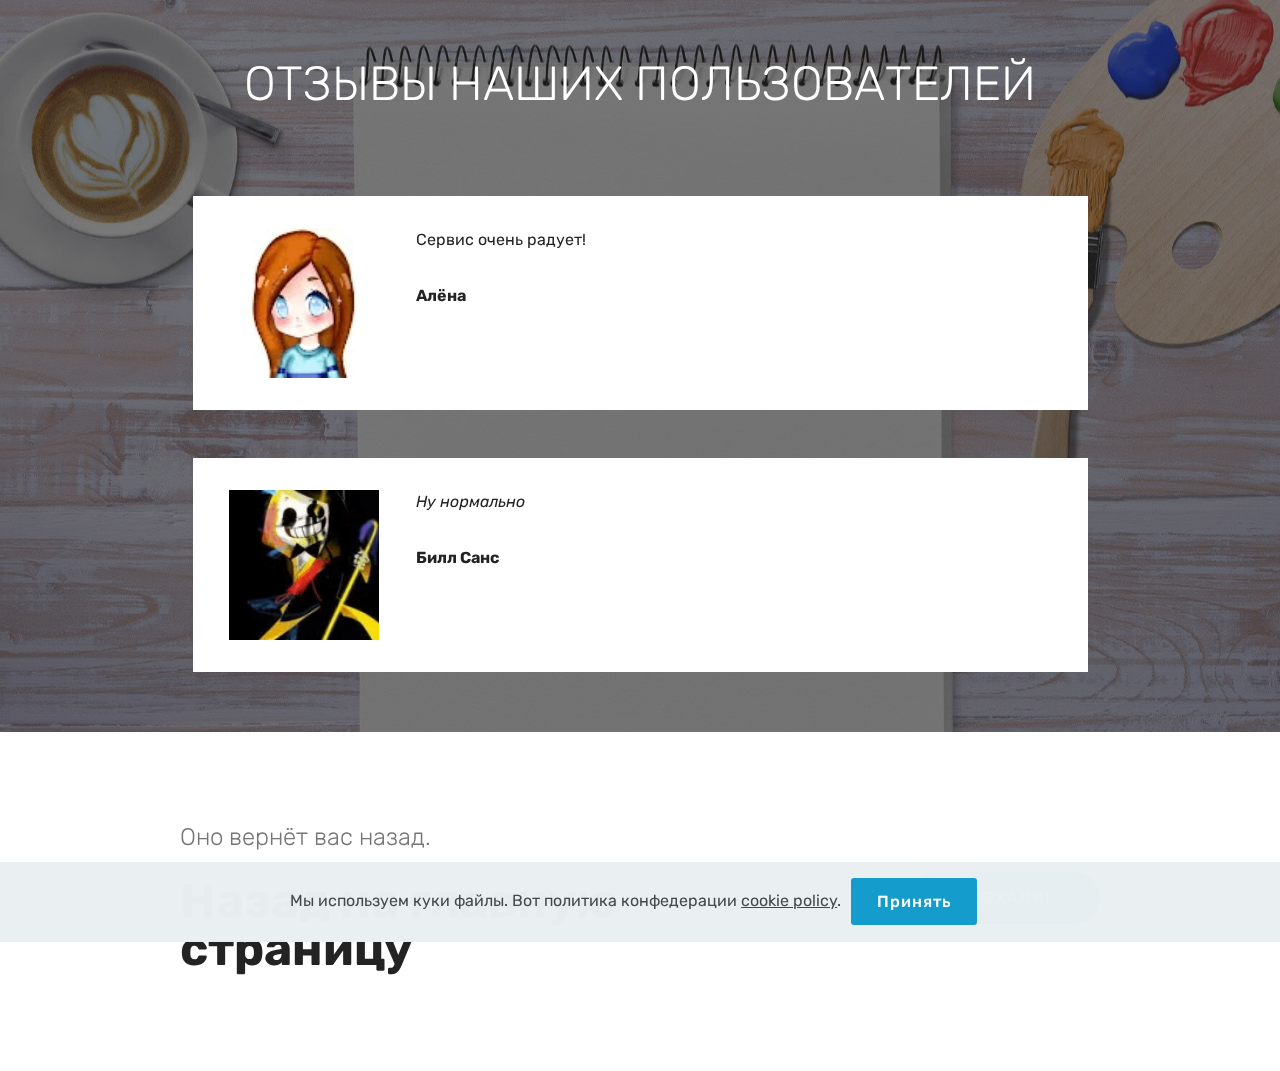
==== commit c89e8015: "create github pages" ====
--- a/Отзывы.html
+++ b/Отзывы.html
@@ -71,7 +71,7 @@
   </div>
 </section>
 
-<section class="engine"><a href="https://mobirise.info/n">free simple website templates</a></section><section class="mbr-section info1 cid-rTGkrtTWhW" id="info1-l">
+<section class="engine"><a href="https://mobirise.info/u">bootstrap responsive templates</a></section><section class="mbr-section info1 cid-rTGkrtTWhW" id="info1-l">
 
     
 
--- a/assets/mobirise/css/mbr-additional.css
+++ b/assets/mobirise/css/mbr-additional.css
@@ -737,8 +737,8 @@
   min-height: 188px;
 }
 .cid-rTGjtvd2bs {
-  padding-top: 0px;
-  padding-bottom: 0px;
+  padding-top: 30px;
+  padding-bottom: 30px;
   background-color: #ffffff;
 }
 .cid-rTGjtvd2bs .mbr-section-subtitle {
@@ -748,7 +748,7 @@
   margin: 0 0 .5rem 0;
 }
 .cid-rTGjubgY4A {
-  padding-top: 15px;
+  padding-top: 30px;
   padding-bottom: 15px;
   background-color: #ffffff;
 }
--- a/assets/mobirise/css/mbr-additional.css
+++ b/assets/mobirise/css/mbr-additional.css
@@ -737,8 +737,8 @@
   min-height: 188px;
 }
 .cid-rTGjtvd2bs {
-  padding-top: 0px;
-  padding-bottom: 0px;
+  padding-top: 30px;
+  padding-bottom: 30px;
   background-color: #ffffff;
 }
 .cid-rTGjtvd2bs .mbr-section-subtitle {
@@ -748,7 +748,7 @@
   margin: 0 0 .5rem 0;
 }
 .cid-rTGjubgY4A {
-  padding-top: 15px;
+  padding-top: 30px;
   padding-bottom: 15px;
   background-color: #ffffff;
 }
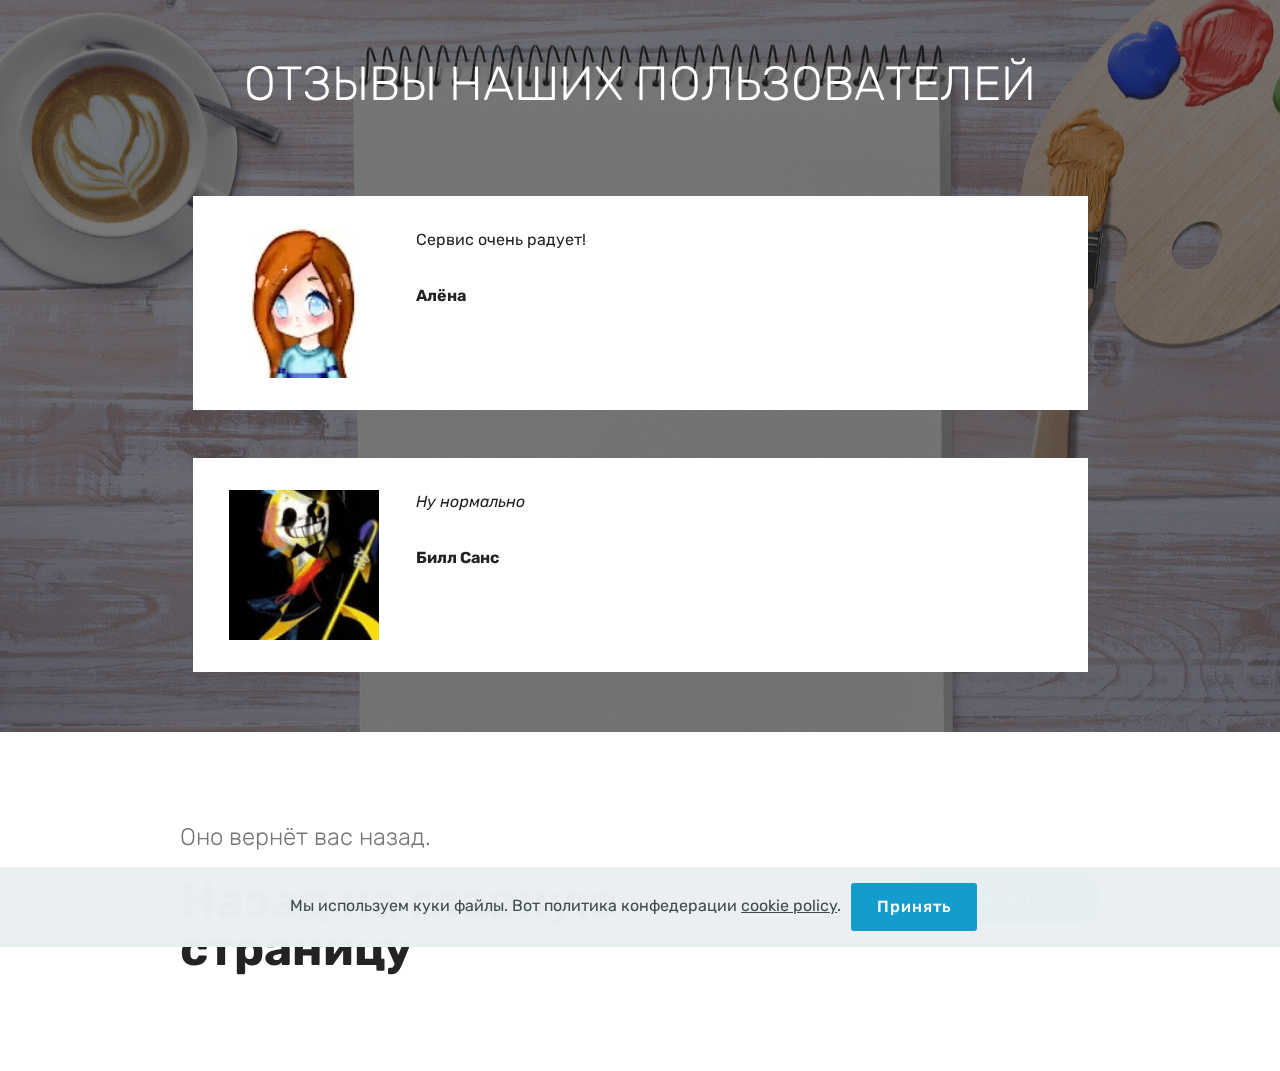
==== commit e151d37c: "create github pages" ====
--- a/Отзывы.html
+++ b/Отзывы.html
@@ -71,7 +71,7 @@
   </div>
 </section>
 
-<section class="engine"><a href="https://mobirise.info/u">bootstrap responsive templates</a></section><section class="mbr-section info1 cid-rTGkrtTWhW" id="info1-l">
+<section class="engine"><a href="https://mobirise.info/r">bootstrap template</a></section><section class="mbr-section info1 cid-rTGkrtTWhW" id="info1-l">
 
     
 
--- a/assets/mobirise/css/mbr-additional.css
+++ b/assets/mobirise/css/mbr-additional.css
@@ -715,25 +715,25 @@
   padding-bottom: 90px;
   background-image: url("../../../assets/images/background4.jpg");
 }
-.cid-rTGj47Zumb {
+.cid-rTGybtQan8 {
   padding-top: 90px;
   padding-bottom: 90px;
   background-color: #ffffff;
 }
-.cid-rTGj47Zumb .title {
+.cid-rTGybtQan8 .title {
   margin-bottom: 2rem;
 }
-.cid-rTGj47Zumb .mbr-section-subtitle {
+.cid-rTGybtQan8 .mbr-section-subtitle {
   color: #767676;
 }
-.cid-rTGj47Zumb a:not([href]):not([tabindex]) {
+.cid-rTGybtQan8 a:not([href]):not([tabindex]) {
   color: #fff;
   border-radius: 3px;
 }
-.cid-rTGj47Zumb a.btn-white:not([href]):not([tabindex]) {
+.cid-rTGybtQan8 a.btn-white:not([href]):not([tabindex]) {
   color: #333;
 }
-.cid-rTGj47Zumb textarea.form-control {
+.cid-rTGybtQan8 textarea.form-control {
   min-height: 188px;
 }
 .cid-rTGjtvd2bs {
--- a/assets/mobirise/css/mbr-additional.css
+++ b/assets/mobirise/css/mbr-additional.css
@@ -715,25 +715,25 @@
   padding-bottom: 90px;
   background-image: url("../../../assets/images/background4.jpg");
 }
-.cid-rTGj47Zumb {
+.cid-rTGybtQan8 {
   padding-top: 90px;
   padding-bottom: 90px;
   background-color: #ffffff;
 }
-.cid-rTGj47Zumb .title {
+.cid-rTGybtQan8 .title {
   margin-bottom: 2rem;
 }
-.cid-rTGj47Zumb .mbr-section-subtitle {
+.cid-rTGybtQan8 .mbr-section-subtitle {
   color: #767676;
 }
-.cid-rTGj47Zumb a:not([href]):not([tabindex]) {
+.cid-rTGybtQan8 a:not([href]):not([tabindex]) {
   color: #fff;
   border-radius: 3px;
 }
-.cid-rTGj47Zumb a.btn-white:not([href]):not([tabindex]) {
+.cid-rTGybtQan8 a.btn-white:not([href]):not([tabindex]) {
   color: #333;
 }
-.cid-rTGj47Zumb textarea.form-control {
+.cid-rTGybtQan8 textarea.form-control {
   min-height: 188px;
 }
 .cid-rTGjtvd2bs {
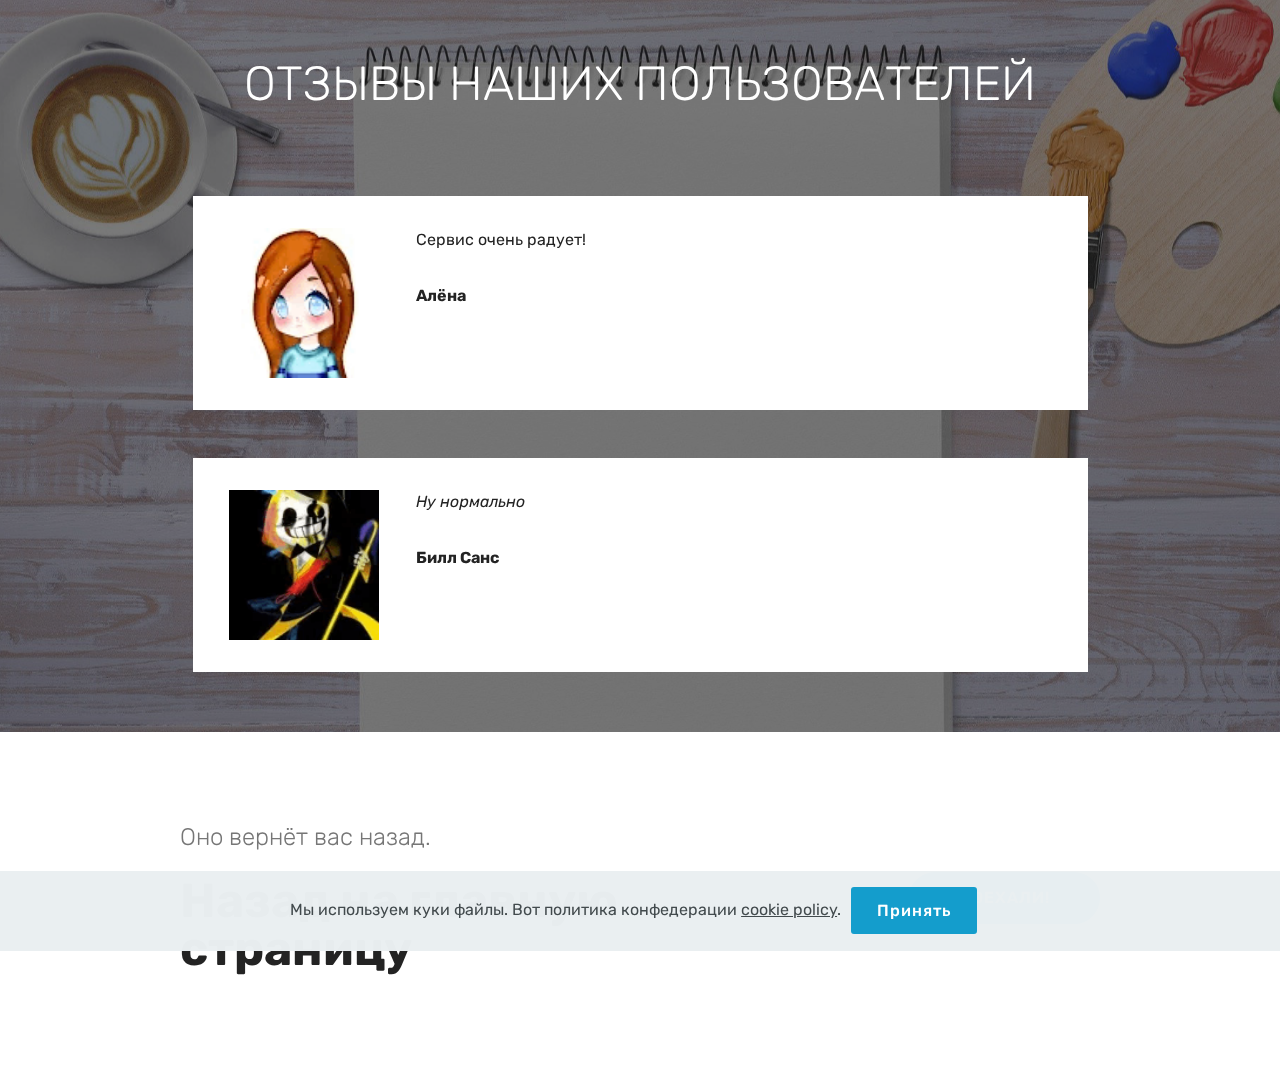
==== commit c774a7f1: "create github pages" ====
--- a/Отзывы.html
+++ b/Отзывы.html
@@ -71,7 +71,7 @@
   </div>
 </section>
 
-<section class="engine"><a href="https://mobirise.info/r">bootstrap template</a></section><section class="mbr-section info1 cid-rTGkrtTWhW" id="info1-l">
+<section class="engine"><a href="https://mobirise.info/v">free html templates</a></section><section class="mbr-section info1 cid-rTGkrtTWhW" id="info1-l">
 
     
 
--- a/assets/mobirise/css/mbr-additional.css
+++ b/assets/mobirise/css/mbr-additional.css
@@ -758,6 +758,44 @@
 .cid-rTGjubgY4A .btn {
   margin: 0 0 .5rem 0;
 }
+.cid-rTRYmpRDrd {
+  padding-top: 60px;
+  padding-bottom: 60px;
+  position: relative;
+  background-color: #ffffff;
+}
+.cid-rTRYmpRDrd p {
+  color: #767676;
+}
+.cid-rTRYmpRDrd .card {
+  border-radius: 0px;
+  margin-bottom: -1px;
+}
+.cid-rTRYmpRDrd .card .card-header {
+  border-radius: 0px;
+  border: 0px;
+  padding: 0;
+}
+.cid-rTRYmpRDrd .card .card-header a.panel-title {
+  margin-bottom: 0;
+  margin-top: -1px;
+  font-weight: 500;
+  font-style: normal;
+  display: block;
+  text-decoration: none !important;
+  line-height: normal;
+}
+.cid-rTRYmpRDrd .card .card-header a.panel-title:focus {
+  text-decoration: none !important;
+}
+.cid-rTRYmpRDrd .card .card-header a.panel-title h4 {
+  border: 1px solid #dfdfdf;
+  padding: 1.3rem 2rem;
+  margin-bottom: 0;
+}
+.cid-rTRYmpRDrd .card .card-header a.panel-title h4 .sign {
+  padding-right: 1rem;
+}
 .cid-rTjMysYLkg {
   padding-top: 90px;
   padding-bottom: 90px;
--- a/assets/mobirise/css/mbr-additional.css
+++ b/assets/mobirise/css/mbr-additional.css
@@ -758,6 +758,44 @@
 .cid-rTGjubgY4A .btn {
   margin: 0 0 .5rem 0;
 }
+.cid-rTRYmpRDrd {
+  padding-top: 60px;
+  padding-bottom: 60px;
+  position: relative;
+  background-color: #ffffff;
+}
+.cid-rTRYmpRDrd p {
+  color: #767676;
+}
+.cid-rTRYmpRDrd .card {
+  border-radius: 0px;
+  margin-bottom: -1px;
+}
+.cid-rTRYmpRDrd .card .card-header {
+  border-radius: 0px;
+  border: 0px;
+  padding: 0;
+}
+.cid-rTRYmpRDrd .card .card-header a.panel-title {
+  margin-bottom: 0;
+  margin-top: -1px;
+  font-weight: 500;
+  font-style: normal;
+  display: block;
+  text-decoration: none !important;
+  line-height: normal;
+}
+.cid-rTRYmpRDrd .card .card-header a.panel-title:focus {
+  text-decoration: none !important;
+}
+.cid-rTRYmpRDrd .card .card-header a.panel-title h4 {
+  border: 1px solid #dfdfdf;
+  padding: 1.3rem 2rem;
+  margin-bottom: 0;
+}
+.cid-rTRYmpRDrd .card .card-header a.panel-title h4 .sign {
+  padding-right: 1rem;
+}
 .cid-rTjMysYLkg {
   padding-top: 90px;
   padding-bottom: 90px;
